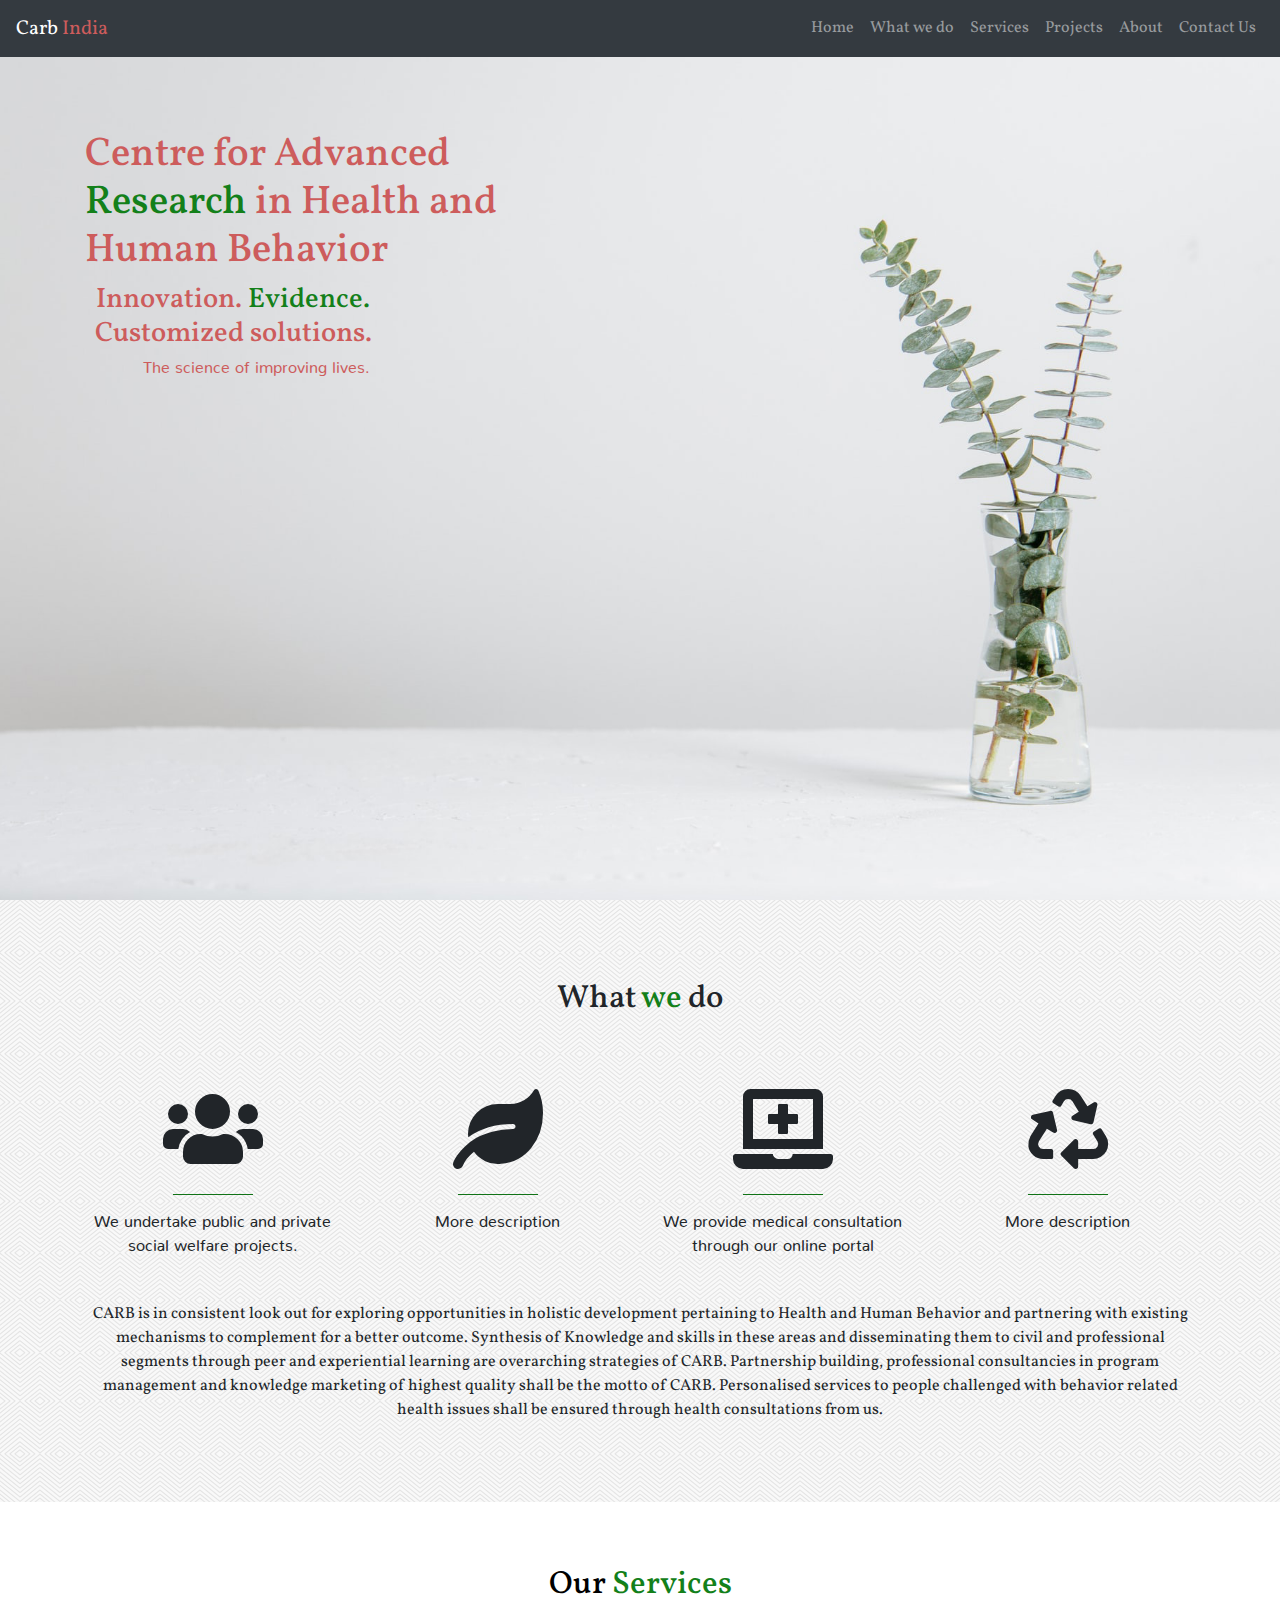
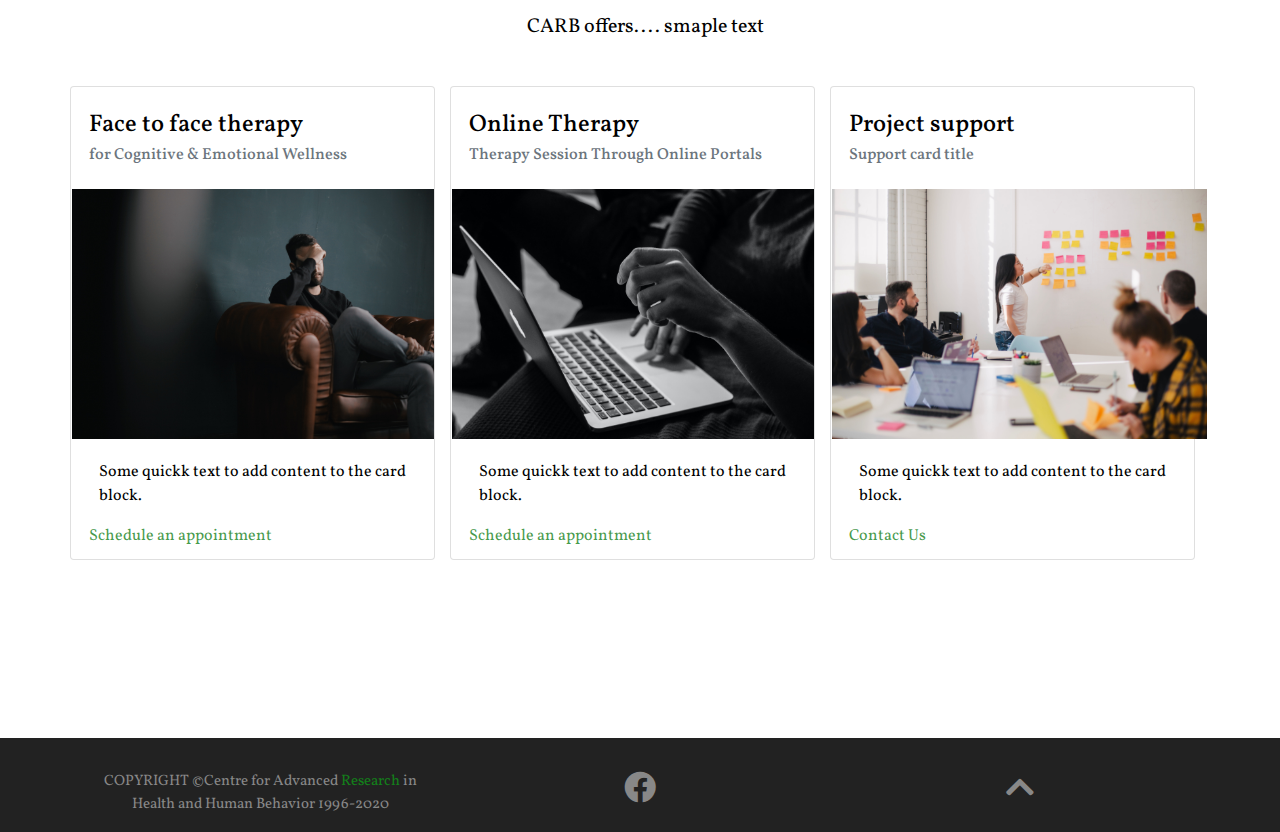
==== index.html @ 9142f2a8 "try" ====
<!DOCTYPE html>
<html lang="en">
<head>
    <meta charset="UTF-8">
   
    <!-- Bootstrap CSS -->
    <link rel="stylesheet" type="text/css" href="css/all.css">
    <link rel="stylesheet" type="text/css" href="css/bootstrap.min.css">
    <link rel="stylesheet" type="text/css" href="css/style.css">
    <link href="https://fonts.googleapis.com/css2?family=Pacifico&display=swap" rel="stylesheet">
    <link href="https://fonts.googleapis.com/css2?family=Vollkorn&display=swap" rel="stylesheet">
    <meta name="viewport" content="width=device-width,initial-scale=1.0">
   
    <title>Carb India</title>
</head>
<body>
    <section id="navbar">
        <nav class="navbar navbar-dark navbar-expand-md bg-dark " id="main-nav">
            <a class="navbar-brand" href="#">Carb<span class="bold-orange"> India</span></a>
            <button class="navbar-toggler collapsed" type="button" data-toggle="collapse" data-target="#navToggle" aria-controls="navToggle" aria-expanded="false" aria-label="Toggle navigation">
                <span class="navbar-toggler-icon"></span>
              </button>
              
                <div class="collapse navbar-collapse" id="navToggle">
                    <ul class="nav navbar-nav ml-auto mt-2 mt-lg-0">
                        
                        <li class="nav-item">
                            <a class="nav-link" href="#">Home</a>
                        </li>
                        <li class="nav-item">
                            <a class="nav-link" href="../index.html#whyus">What we do</a>
                        </li>
                        <li class="nav-item">
                            <a class="nav-link" href="pages/project_support.html">Services</a>
                        </li>
                        <li class="nav-item">
                            <a class="nav-link" href="pages/projects.html">Projects</a>
                        </li>
                        <li class="nav-item">
                            <a class="nav-link" href="#">About</a>
                        </li>
                        <li class="nav-item">
                            <a class="nav-link" href="#">Contact Us</a>
                        </li>
                    
                    </ul>
                </div>
        </nav>
    </section>

<section id="cover">
        <div class="container">
            <div class="row title">
                <div class="col-md-8 col-sm-12">
                    <h1 class="moto">
                    Centre for Advanced <span class="bold-green">Research</span> in Health and Human Behavior
                    </h1>
                </div>
            </div>
        </div>
        

        <div class="container buttons">

            <div class="row title-buttons">
               <div class="row">
                    <div class="col-md-8 col-sm-12">
                        <h3 class="heading">Innovation. <span class="bold-green">Evidence.</span><br>Customized solutions.</h3>
                    </div>
                    <p class="subhead">The science of improving lives.</p>
                </div>
            </div>
        </div>
        

    </section>
    <section id="whyus">
        <div class="section-features">
            <div class="container">
                <h2 class="heading">What <span class="bold-green">we</span> do</h2>
            
                <div class="row fsrow">
                    <div class="col-sm-3 square">
                        <i class="fas fa-users fa-5x"></i>
                        <hr class="green-hr">
                        <p>We undertake public and private social welfare projects.</p>
                    </div>
    
                    <div class="col-sm-3 square">
                        <i class="fa fa-leaf fa-5x"></i>
                        <hr class="green-hr">
                    <p> More description</p>
                    </div>
                    <div class="col-sm-3 square">
                        <i class="fas fa-laptop-medical fa-5x"></i>
                        <hr class="green-hr">
                    <p>We provide medical consultation through our online portal</p>
                    </div>
                    <div class="col-sm-3 square">
                        <i class="fa fa-recycle fa-5x"></i>
                        <hr class="green-hr">
                        <p>More description</p>
                    </div>
                </div>
                <p class="lead under-heading">CARB is in consistent look out for exploring opportunities in holistic development pertaining to Health and Human Behavior and partnering with existing mechanisms to complement for a better outcome. Synthesis of Knowledge and skills in these areas and disseminating them to civil and professional segments through peer and experiential learning are overarching strategies of CARB. Partnership building, professional consultancies in program management and knowledge marketing of highest quality shall be the motto of CARB. Personalised services to people challenged with behavior related health issues shall be ensured through health consultations from us.</p>
            </div>
        </div>  
    </section>
    <section id="section-cards">
        <div class="container">
            <h2>Our <span class="bold-green">Services</span></h2>
            <p class="lead under-heading">CARB offers.... smaple text</p>
        
            <div class="row therapy">
                <div class="col-sm-4">
                    <div class="card">
                        <div class="card-block">
                            <h4 class="card-title">Face to face therapy</h4>
                            <h6 class="card-subtitle text-muted">for Cognitive & Emotional Wellness</h6>
                        </div>
                        <img src="img/therapy.jpg" alt="Card Image">
                    <div class="card-block">
                            <p class="card-text">Some quickk text to add content to the card block.</p>
                            <a href="#" class="card-link">Schedule an appointment</a>
                    </div>
                    </div>
                </div>
    
                <div class="col-sm-4">
                    <div class="card">
                        <div class="card-block">
                            <h4 class="card-title">Online Therapy</h4>
                            <h6 class="card-subtitle text-muted">Therapy Session Through Online Portals</h6>
                        </div>
                        <img src="img/therapy2.jpg" alt="Card Image">
                    <div class="card-block">
                            <p class="card-text">Some quickk text to add content to the card block.</p>
                            <a href="#" class="card-link">Schedule an appointment</a>
                    </div>
                    </div>
                </div>
    
                <div class="col-sm-4">
                    <div class="card">
                        <div class="card-block">
                            <h4 class="card-title">Project support</h4>
                            <h6 class="card-subtitle text-muted">Support card title</h6>
                        </div>
                        <a href="pages/project_support.html"><img src="img/tree3.jpg" alt="Card Image"></a>
                    <div class="card-block">
                            <p class="card-text">Some quickk text to add content to the card block.</p>
                            <a href="#" class="card-link">Contact Us</a>
                    </div>
                    </div>
                </div>
             </div>   
             
        </div>
    </section>
    <footer class="footer">
        <div class="container">
            <div class="row foot">
                <div class="col-sm-4">
                    <p>COPYRIGHT &COPY;Centre for Advanced <span class="bold-green">Research</span> in Health and Human Behavior 1996-2020 </p>
                </div>
                <div class="col-sm-4 social-link">
                    <a href="https://www.facebook.com" target="_blank"><i class="fab fa-facebook fa-2x" ></i></a>
                </div>
                <div class="col-sm-4">
                    <a href="#cover"><i class="fas fa-chevron-up fa-2x"></i></i></a>
                </div>
            </div>
        </div>

    </footer>




   
    <script src="js/jquery-3.4.1.min.js"></script>
    <script src="js/bootstrap.min.js"></script>
    <script src="js/main.js"></script>


</body>
</html>
---- css/style.css ----
html,body{
    height: 100%;
    font-size: 16px;
    font-family: 'Vollkorn', serif;
    /* background: url(../img/pattern.jpg) center center; */
}


@font-face{
    font-family: 'Nunito-Regular';
    src: local('Nunito-Regular.ttf'), url('Nunito-Regular.ttf') format('truetype');
}

#cover{
    background: url(../img/glass.jpg) center;
    background-size: cover;
    color: indianred;
    height: 100%;
    margin: 0;
    text-align: center;
}

/* section cover */
#cover a i{
    margin: 0;
    padding-top: 2%;
}



.moto{
    padding-top: 18%;
    margin-right: 200px;
    text-align: left;
    margin-left: 0;
    padding-left: 0;
}



.subhead{
    margin-left: 16.5%;
    font-family: Nunito-Regular;
    padding-top: 0;
    margin-top: 0;
}

/* Buttons */

.btn-lg{
    background-color: rgba(0,0,0,0);
    font-family:Nunito-Regular;
    border-radius: 5px;
    border: 1px solid rgba(19,128,26,1);
    color: rgba(255, 255, 255, 0.6);
    transition: .7s;
}

.btn-lg:hover,
.btn-lg:focus,
.btn-lg:active{
    background-color: rgba(19,128,26,.5);
    border: 1px solid rgba(0,0,0,0);
    transition: .5s;
}

.fa-arrow-down{
    margin-left: 540px;
    margin-top: 10px;
    font-size: 30px;
    color: seashell;
}

.parallax-btn{
    width: 20%;
    margin: 5% auto 0 auto;
    font-size: 95%;
    color: lemonchiffon;
}

/* Spans */
.bold-green{
    color:rgba(19,128,26,1);
}
.green-underline{
    color: chocolate;
    border-bottom: solid springgreen 3px;
}

.bold-orange{
    color: indianred;
}

/* Navbar */

.navbar{
    position: fixed;
    width: 100%;
    z-index: 1;
}
.btn-srch{
    background-color: rgba(0,0,0,0);
    border: 1px solid rgba(19,128,26,1);
    margin-left: 3px;
    color: rgba(19,128,26,1);
    transition: .7s;
}

.btn-srch:hover,
.btn-srch:focus,
.btn-srch:active{
    background-color: rgba(19,128,26,1);
    border: 1px solid rgba(0,0,0,0);
    color: black;
    transition: .5s;
}    

#main-nav li a{
    border-bottom: 1px  solid   rgba(19,128,26,0);
    transition: .5s;
}

#main-nav li a:hover{
    border-bottom: 1px  solid   rgba(19,128,26,1);
    transition: .5s;
}

/* Section Features */
/* Section Features */

#whyus{
    text-align: center;
}
.heading,
.under-heading{
    text-align: center;
    padding-left: 0;
    margin: 0;
}
#whyus .under-heading{
    font-size: 100%;
}
.section-features{
    padding: 5rem 0;
    background-image: url(../img/whirlpool/whirlpool.png);
    background-size: auto;
}

.square{
    text-align: center;
}
.square i{
    margin-top: 3rem;
    transition: .3s;
    margin-bottom: 0.6rem;
}
.square i:hover{
    color: rgba(19,128,26,1);
    transition: .3s;
}
.square p{
    font-family: Nunito-Regular;
    font-size: 1rem;
}
.green-hr{
    margin-bottom: 0.6rem;
    background-color: rgba(19,128,26,1);
    width: 5rem;
}
#whyus .fsrow{
    padding: 2% 0 3% 0;
}


/* Section Footer */

.footer{
    background-color: #222;
}
.foot{
    text-align: center;
    padding-top: 3%;
}
.foot p{
    color: #888;
    font-size: 15px;
}

.social-link a:link,
.social-link a:visited{
    text-decoration: none;
    color: #888;
}


.fa-facebook{
    transition: 0.5s;
    
}

.fa-facebook:hover{
    color: #3b5998;
    transition: 0.5s;
}

.fa-chevron-up{
    color: #888;
    transition: 0.5s;

}
.fa-chevron-up:hover{
    color: rgba(19,128,26,1);
    transition: 0.5s;

}

/* Section Cards */

#section-cards{
    padding: 5% 0;
    color: black;
    padding-top: 5%;
}
h2{
    text-align: center;
}
#section-cards p{
    padding-left: 10px;
}
.card h4{
    padding-top: 7%;
}
.card h6{
    padding-bottom: 7%;
}

.card p{
    padding-top: 6%;
} 
.card{
    margin-top:12%;
    padding-left: 5%;
    padding-bottom: 3%;
}

.card a{
    color: rgba(19,128,26,0.8);
    
    transition: 0.5s;


}
.card a:hover{
    color: rgba(19,128,26,1);
    transition: 0.5s;
}

.card img{
  
    margin-left: -5%;
    transition: 0.5s;
    height: 250px;
}

.card img:hover{
    transform: scale(0.95);
    transition: 0.5s;

}

#section-cards .col-sm-4{
    padding-left: 0;
    margin: 0;
    margin-top: 0;
    padding-bottom: 10%;
}

.card:hover{
    background-color: rgba(255, 255, 255, 0.2) ;
}
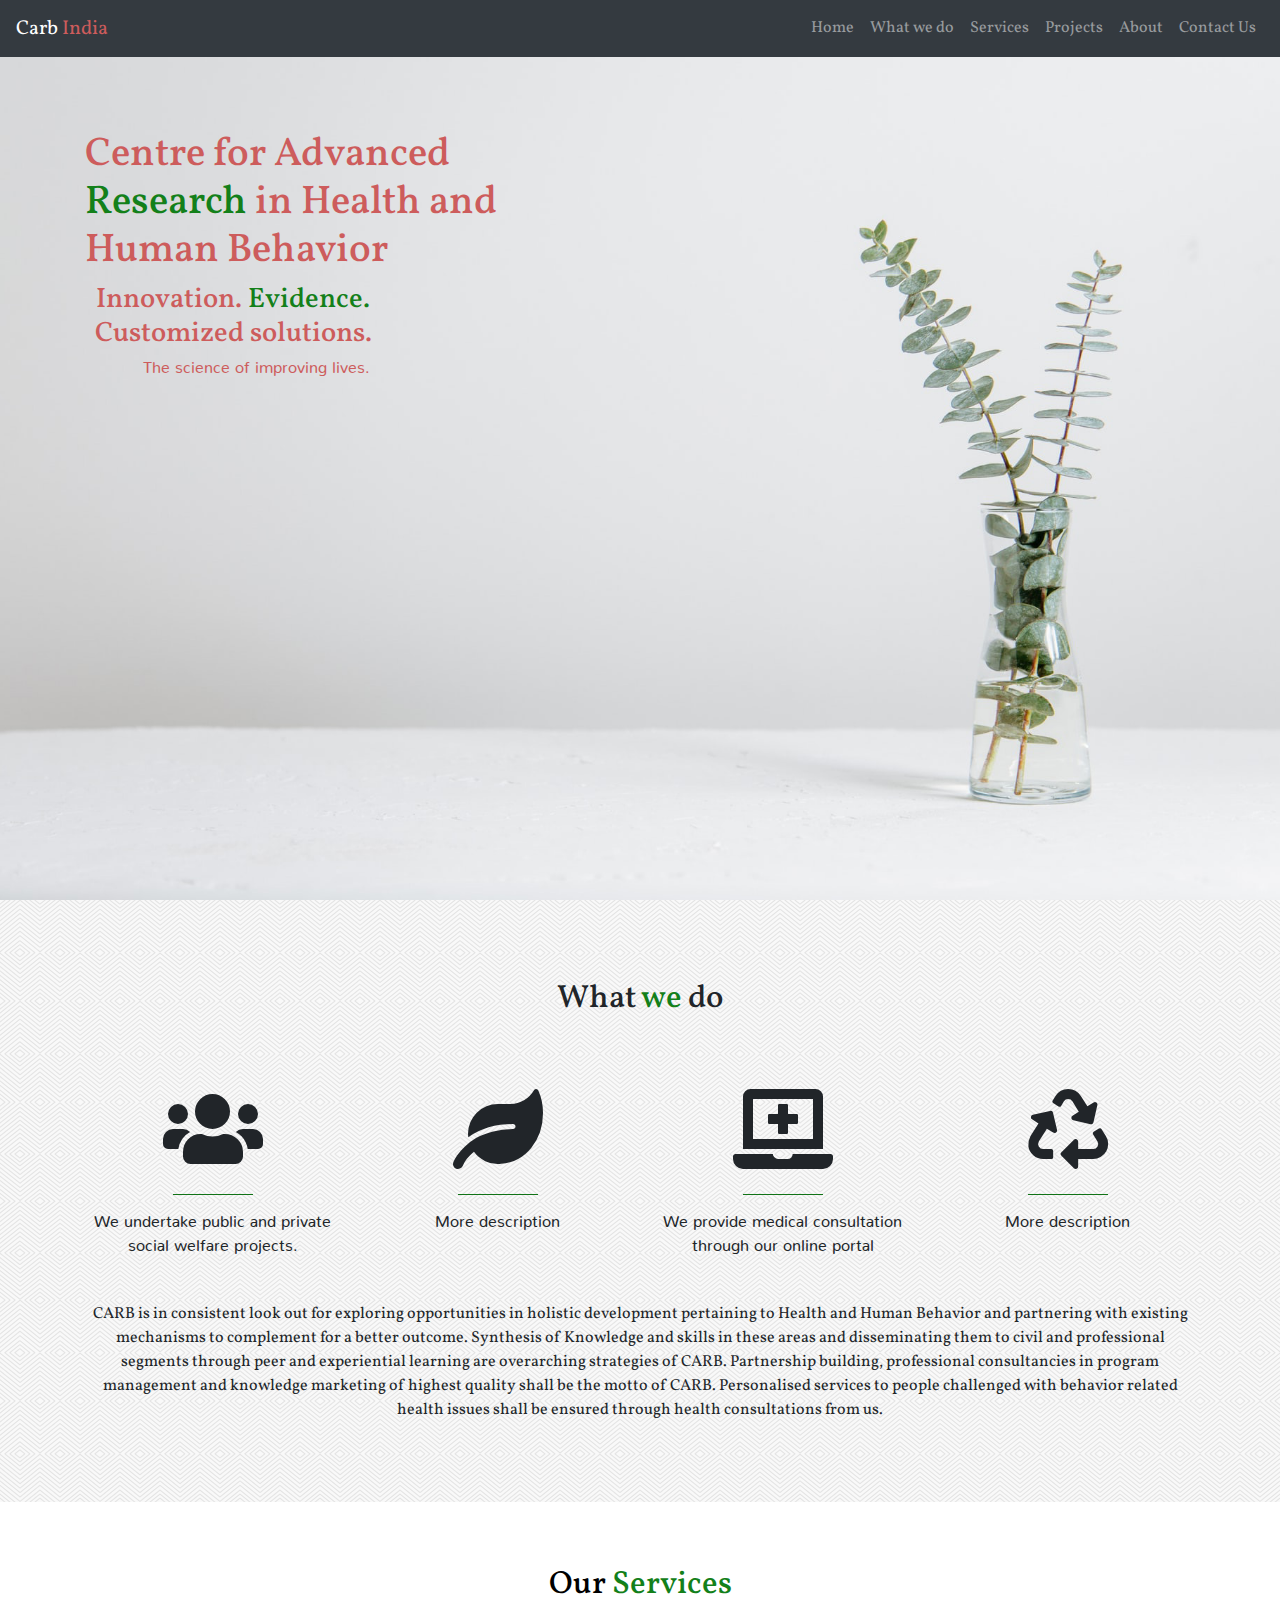
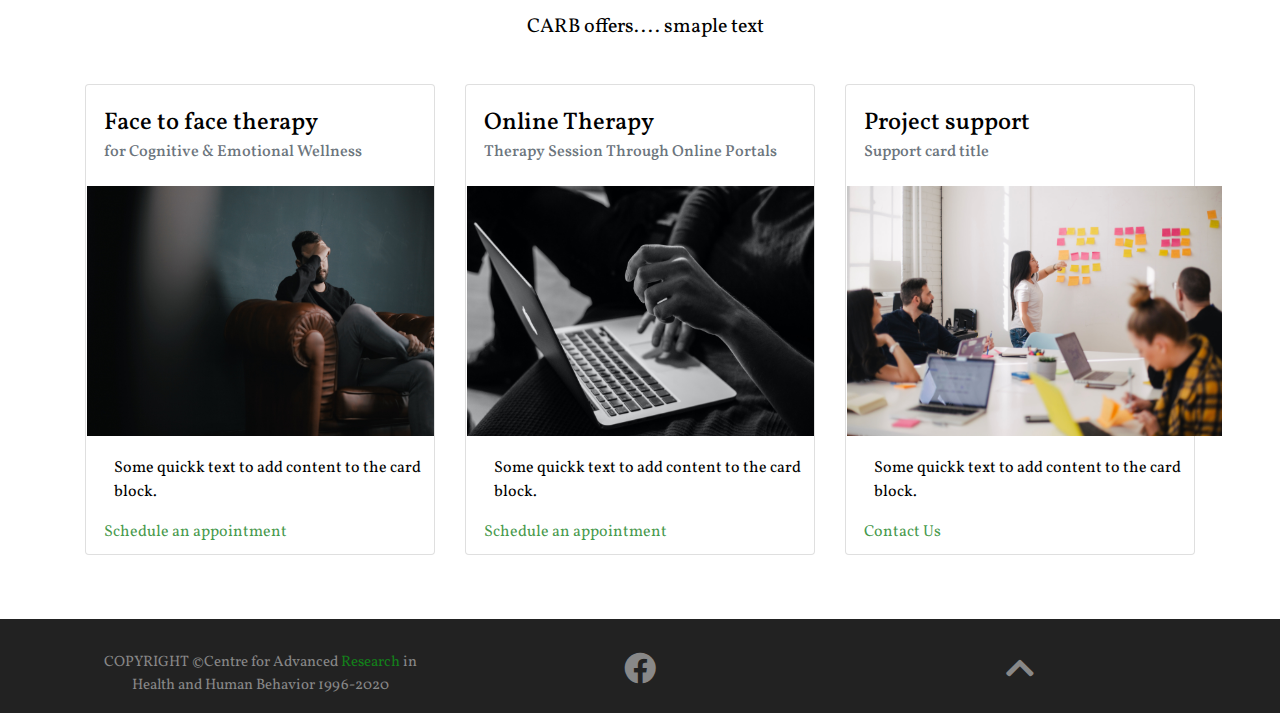
==== commit 547ddd25: "hi" ====
--- a/index.html
+++ b/index.html
@@ -112,7 +112,7 @@
             <p class="lead under-heading">CARB offers.... smaple text</p>
         
             <div class="row therapy">
-                <div class="col-sm-4">
+                <div class="col-md-4 col-sm-6">
                     <div class="card">
                         <div class="card-block">
                             <h4 class="card-title">Face to face therapy</h4>
@@ -126,7 +126,7 @@
                     </div>
                 </div>
     
-                <div class="col-sm-4">
+                <div class="col-md-4 col-sm-6">
                     <div class="card">
                         <div class="card-block">
                             <h4 class="card-title">Online Therapy</h4>
@@ -140,7 +140,7 @@
                     </div>
                 </div>
     
-                <div class="col-sm-4">
+                <div class="col-md-4 col-sm-6">
                     <div class="card">
                         <div class="card-block">
                             <h4 class="card-title">Project support</h4>
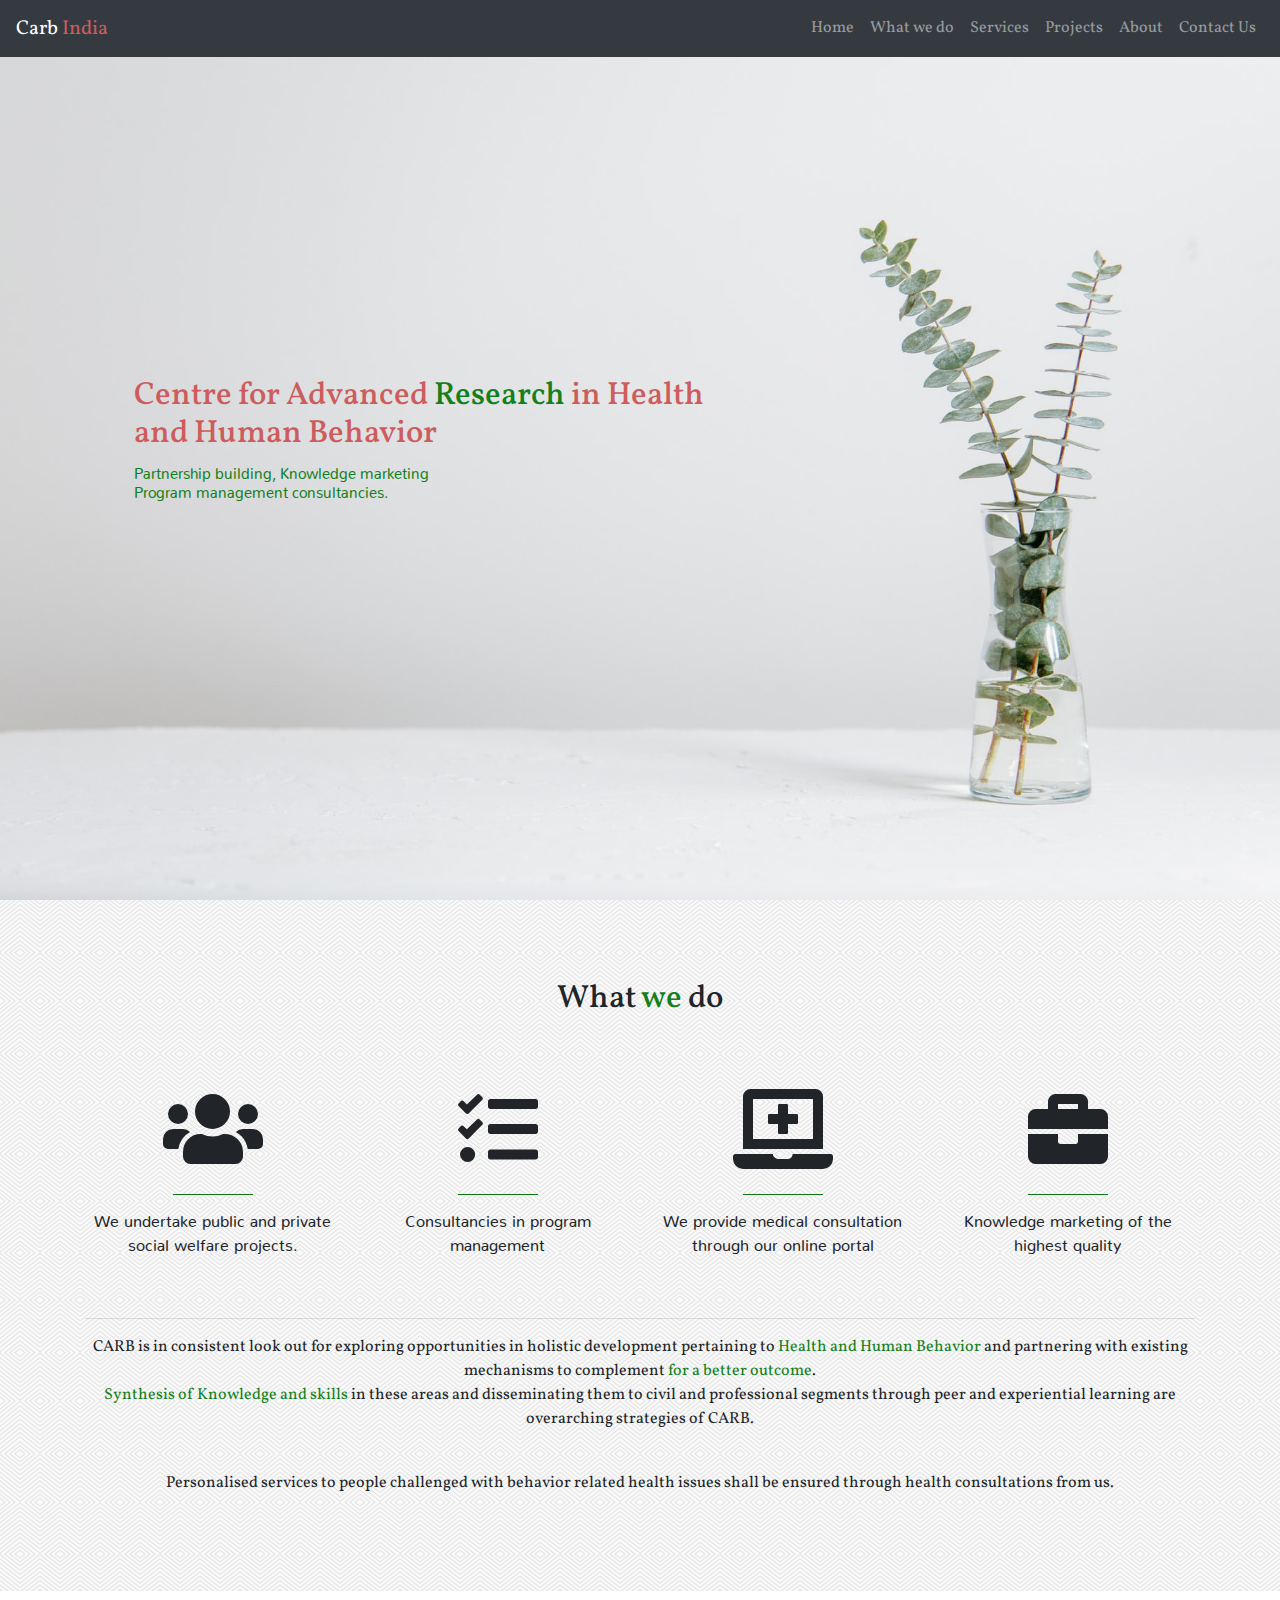
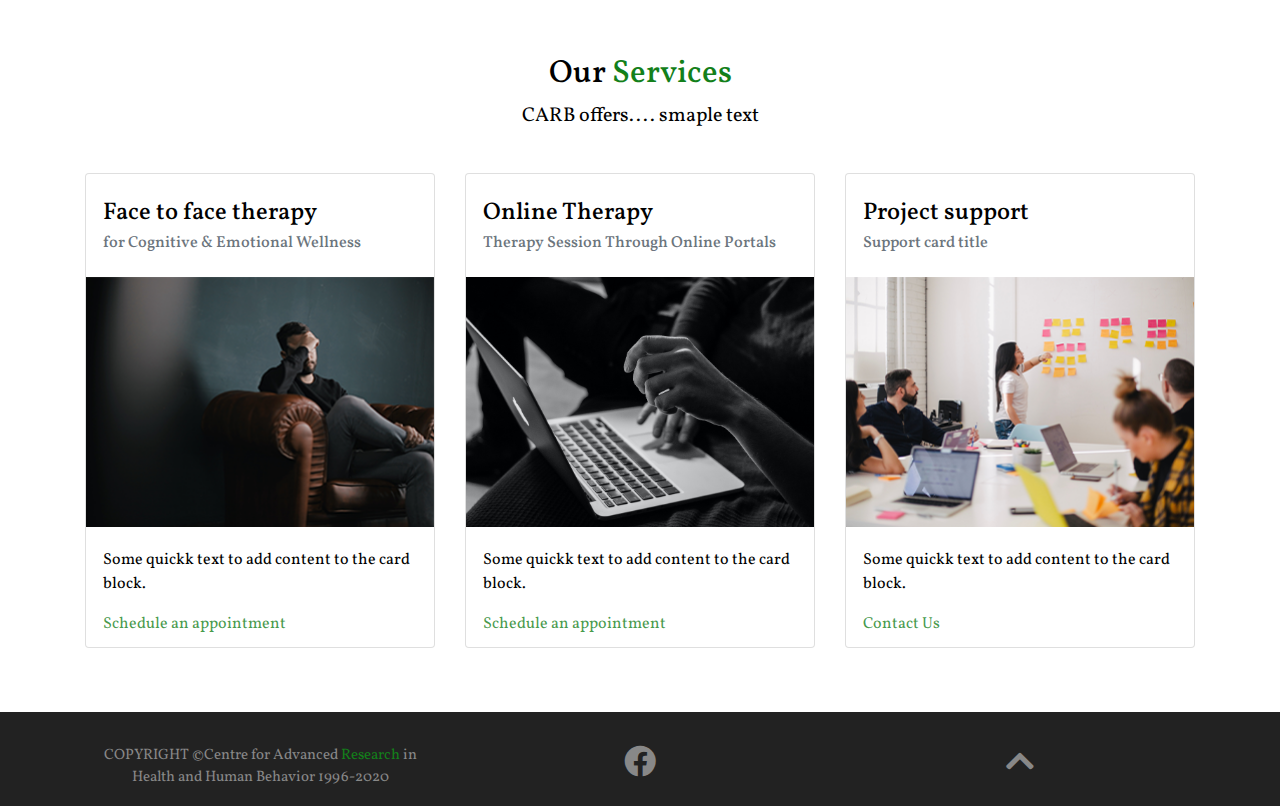
==== commit 49fbe4a8: "trt" ====
--- a/index.html
+++ b/index.html
@@ -28,7 +28,7 @@
                             <a class="nav-link" href="#">Home</a>
                         </li>
                         <li class="nav-item">
-                            <a class="nav-link" href="../index.html#whyus">What we do</a>
+                            <a class="nav-link" href="#whyus">What we do</a>
                         </li>
                         <li class="nav-item">
                             <a class="nav-link" href="pages/project_support.html">Services</a>
@@ -57,18 +57,11 @@
                     </h1>
                 </div>
             </div>
-        </div>
-        
-
-        <div class="container buttons">
-
-            <div class="row title-buttons">
-               <div class="row">
-                    <div class="col-md-8 col-sm-12">
-                        <h3 class="heading">Innovation. <span class="bold-green">Evidence.</span><br>Customized solutions.</h3>
-                    </div>
-                    <p class="subhead">The science of improving lives.</p>
+            <div class="row title-buttons ">
+                <div class="col-md-8 col-sm-12">
+                    <h3 class="heading">Partnership building, Knowledge marketing <br> Program management consultancies.</h3>
                 </div>
+                
             </div>
         </div>
         
@@ -87,9 +80,10 @@
                     </div>
     
                     <div class="col-sm-3 square">
-                        <i class="fa fa-leaf fa-5x"></i>
+                        <i class="fas fa-tasks fa-5x"></i>
+
                         <hr class="green-hr">
-                    <p> More description</p>
+                    <p>Consultancies in program management</p>
                     </div>
                     <div class="col-sm-3 square">
                         <i class="fas fa-laptop-medical fa-5x"></i>
@@ -97,12 +91,18 @@
                     <p>We provide medical consultation through our online portal</p>
                     </div>
                     <div class="col-sm-3 square">
-                        <i class="fa fa-recycle fa-5x"></i>
+                        <i class="fas fa-briefcase fa-5x"></i>
                         <hr class="green-hr">
-                        <p>More description</p>
+                        <p>Knowledge marketing of the highest quality</p>
                     </div>
                 </div>
-                <p class="lead under-heading">CARB is in consistent look out for exploring opportunities in holistic development pertaining to Health and Human Behavior and partnering with existing mechanisms to complement for a better outcome. Synthesis of Knowledge and skills in these areas and disseminating them to civil and professional segments through peer and experiential learning are overarching strategies of CARB. Partnership building, professional consultancies in program management and knowledge marketing of highest quality shall be the motto of CARB. Personalised services to people challenged with behavior related health issues shall be ensured through health consultations from us.</p>
+                <hr>
+
+                <p class="desc">CARB is in consistent look out for exploring opportunities in holistic development pertaining to <span class="bold-green">Health and Human Behavior</span> and partnering with existing mechanisms to complement <span class="bold-green">for a better outcome</span>. 
+                <br><span class="bold-green">Synthesis of Knowledge and skills</span> in these areas and disseminating them to civil and professional segments through peer and experiential learning are overarching strategies of CARB.</p> <br> 
+                <P>Personalised services to people challenged with behavior related health issues shall be ensured through health consultations from us.</p>
+                
+                
             </div>
         </div>  
     </section>
@@ -116,9 +116,9 @@
                     <div class="card">
                         <div class="card-block">
                             <h4 class="card-title">Face to face therapy</h4>
-                            <h6 class="card-subtitle text-muted">for Cognitive & Emotional Wellness</h6>
+                            <h6 class="card-subtitle text-muted"> for Cognitive & Emotional Wellness</h6>
                         </div>
-                        <img src="img/therapy.jpg" alt="Card Image">
+                        <img src="img/therapy.png" alt="Card Image">
                     <div class="card-block">
                             <p class="card-text">Some quickk text to add content to the card block.</p>
                             <a href="#" class="card-link">Schedule an appointment</a>
@@ -146,7 +146,7 @@
                             <h4 class="card-title">Project support</h4>
                             <h6 class="card-subtitle text-muted">Support card title</h6>
                         </div>
-                        <a href="pages/project_support.html"><img src="img/tree3.jpg" alt="Card Image"></a>
+                        <a href="pages/project_support.html"><img src="img/tree3.png" alt="Card Image"></a>
                     <div class="card-block">
                             <p class="card-text">Some quickk text to add content to the card block.</p>
                             <a href="#" class="card-link">Contact Us</a>
--- a/css/style.css
+++ b/css/style.css
@@ -15,22 +15,28 @@
     background: url(../img/glass.jpg) center;
     background-size: cover;
     color: indianred;
-    height: 100%;
+    min-height: 100vh;
     margin: 0;
-    text-align: center;
+  
 }
 
 /* section cover */
-#cover a i{
-    margin: 0;
-    padding-top: 2%;
-}
-
-
+#cover .container{
+    padding-right: 15%;
+    text-align: left;
+    padding-left: 5%;
+}
+
+.title-buttons .heading{
+    font-size: 95%;
+    color: rgba(19,128,26,1);
+    font-family: Nunito-Regular;
+    text-align: left;
+}
 
 .moto{
-    padding-top: 18%;
-    margin-right: 200px;
+    padding-top: 65%;
+    font-size: 200%;
     text-align: left;
     margin-left: 0;
     padding-left: 0;
@@ -38,12 +44,7 @@
 
 
 
-.subhead{
-    margin-left: 16.5%;
-    font-family: Nunito-Regular;
-    padding-top: 0;
-    margin-top: 0;
-}
+
 
 /* Buttons */
 
@@ -221,12 +222,17 @@
     color: black;
     padding-top: 5%;
 }
+
+.card-title,
+.card-subtitle,
+.card-link,
+.card-text{
+    padding-left: 5%;
+}
 h2{
     text-align: center;
 }
-#section-cards p{
-    padding-left: 10px;
-}
+
 .card h4{
     padding-top: 7%;
 }
@@ -239,7 +245,6 @@
 } 
 .card{
     margin-top:12%;
-    padding-left: 5%;
     padding-bottom: 3%;
 }
 
@@ -256,11 +261,12 @@
 }
 
 .card img{
-  
-    margin-left: -5%;
+    width: 100% !important;
+    object-fit: cover;
     transition: 0.5s;
     height: 250px;
 }
+
 
 .card img:hover{
     transform: scale(0.95);
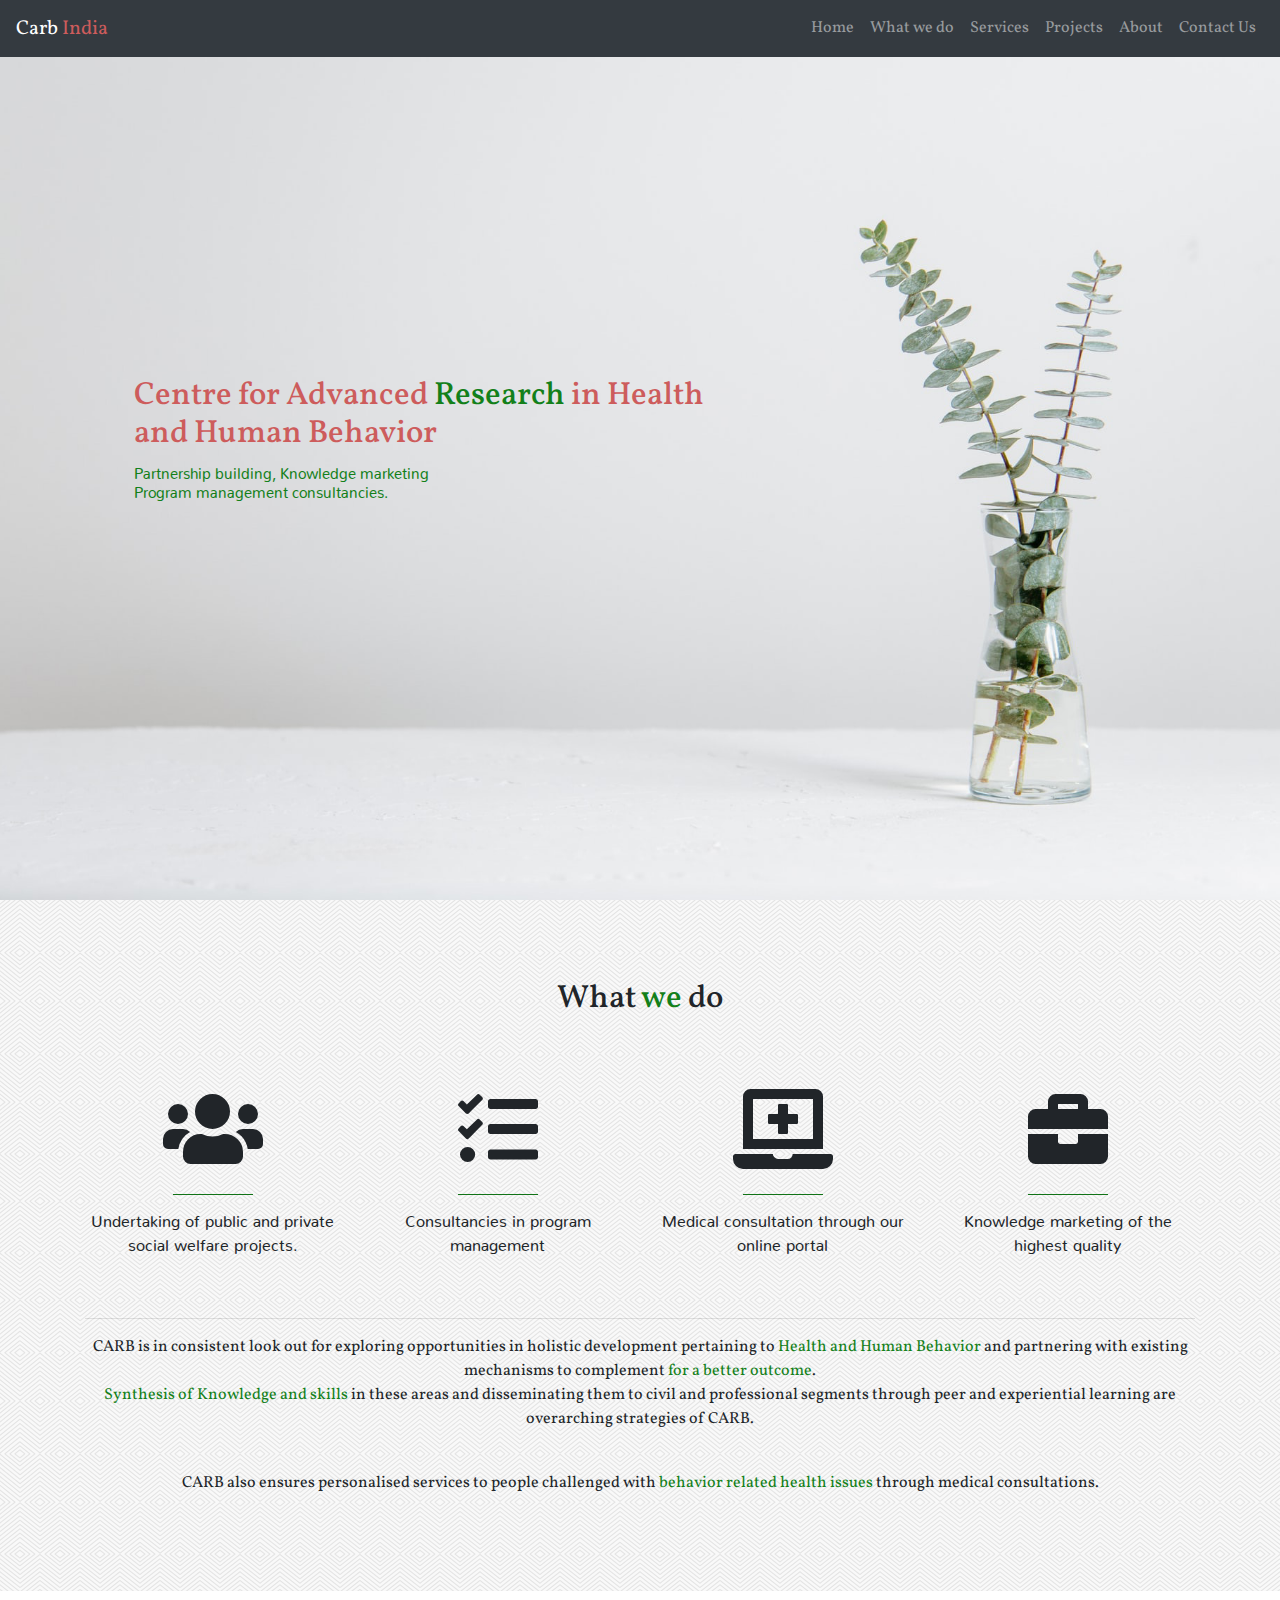
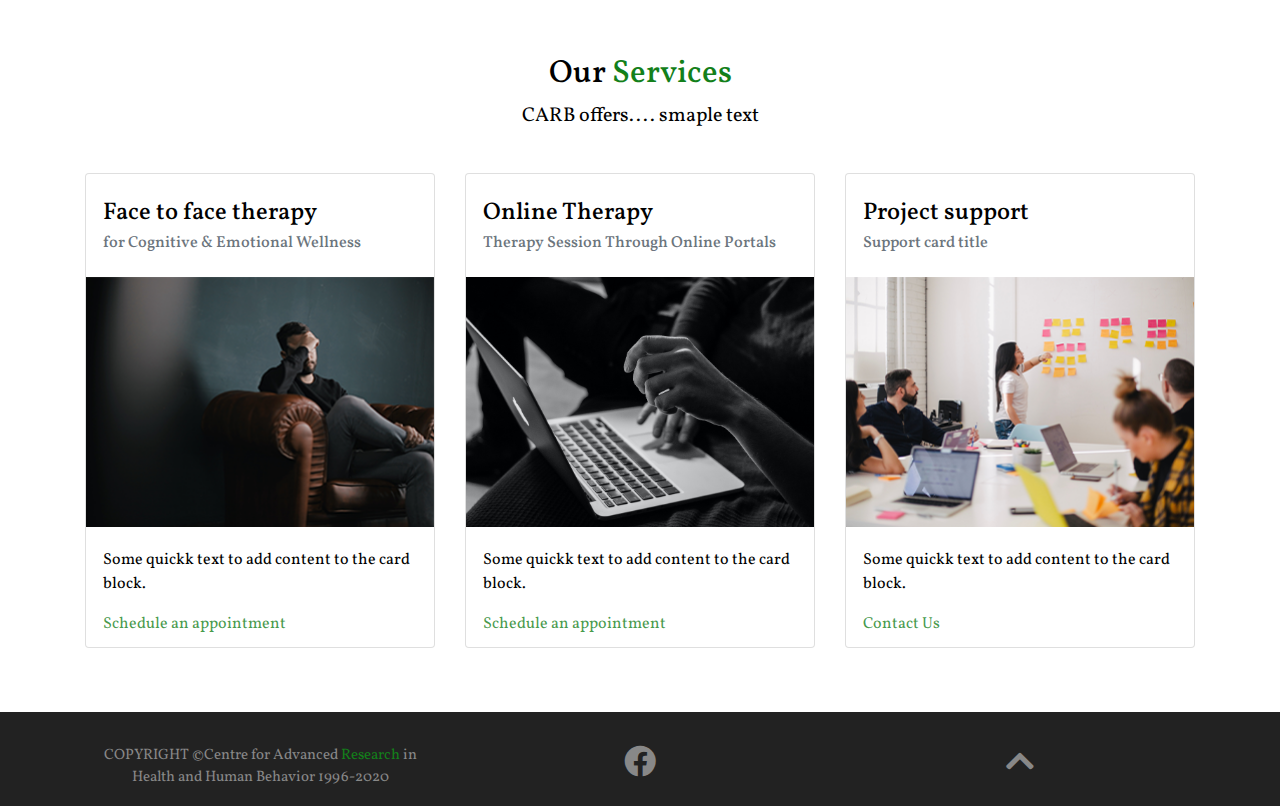
==== commit 7bab9cd7: "asd" ====
--- a/index.html
+++ b/index.html
@@ -76,7 +76,7 @@
                     <div class="col-sm-3 square">
                         <i class="fas fa-users fa-5x"></i>
                         <hr class="green-hr">
-                        <p>We undertake public and private social welfare projects.</p>
+                        <p>Undertaking of public and private social welfare projects.</p>
                     </div>
     
                     <div class="col-sm-3 square">
@@ -88,7 +88,7 @@
                     <div class="col-sm-3 square">
                         <i class="fas fa-laptop-medical fa-5x"></i>
                         <hr class="green-hr">
-                    <p>We provide medical consultation through our online portal</p>
+                    <p>Medical consultation through our online portal</p>
                     </div>
                     <div class="col-sm-3 square">
                         <i class="fas fa-briefcase fa-5x"></i>
@@ -100,7 +100,7 @@
 
                 <p class="desc">CARB is in consistent look out for exploring opportunities in holistic development pertaining to <span class="bold-green">Health and Human Behavior</span> and partnering with existing mechanisms to complement <span class="bold-green">for a better outcome</span>. 
                 <br><span class="bold-green">Synthesis of Knowledge and skills</span> in these areas and disseminating them to civil and professional segments through peer and experiential learning are overarching strategies of CARB.</p> <br> 
-                <P>Personalised services to people challenged with behavior related health issues shall be ensured through health consultations from us.</p>
+                <P>CARB also ensures personalised services to people challenged with <span class="bold-green">behavior related health issues</span> through medical consultations.</p>
                 
                 
             </div>
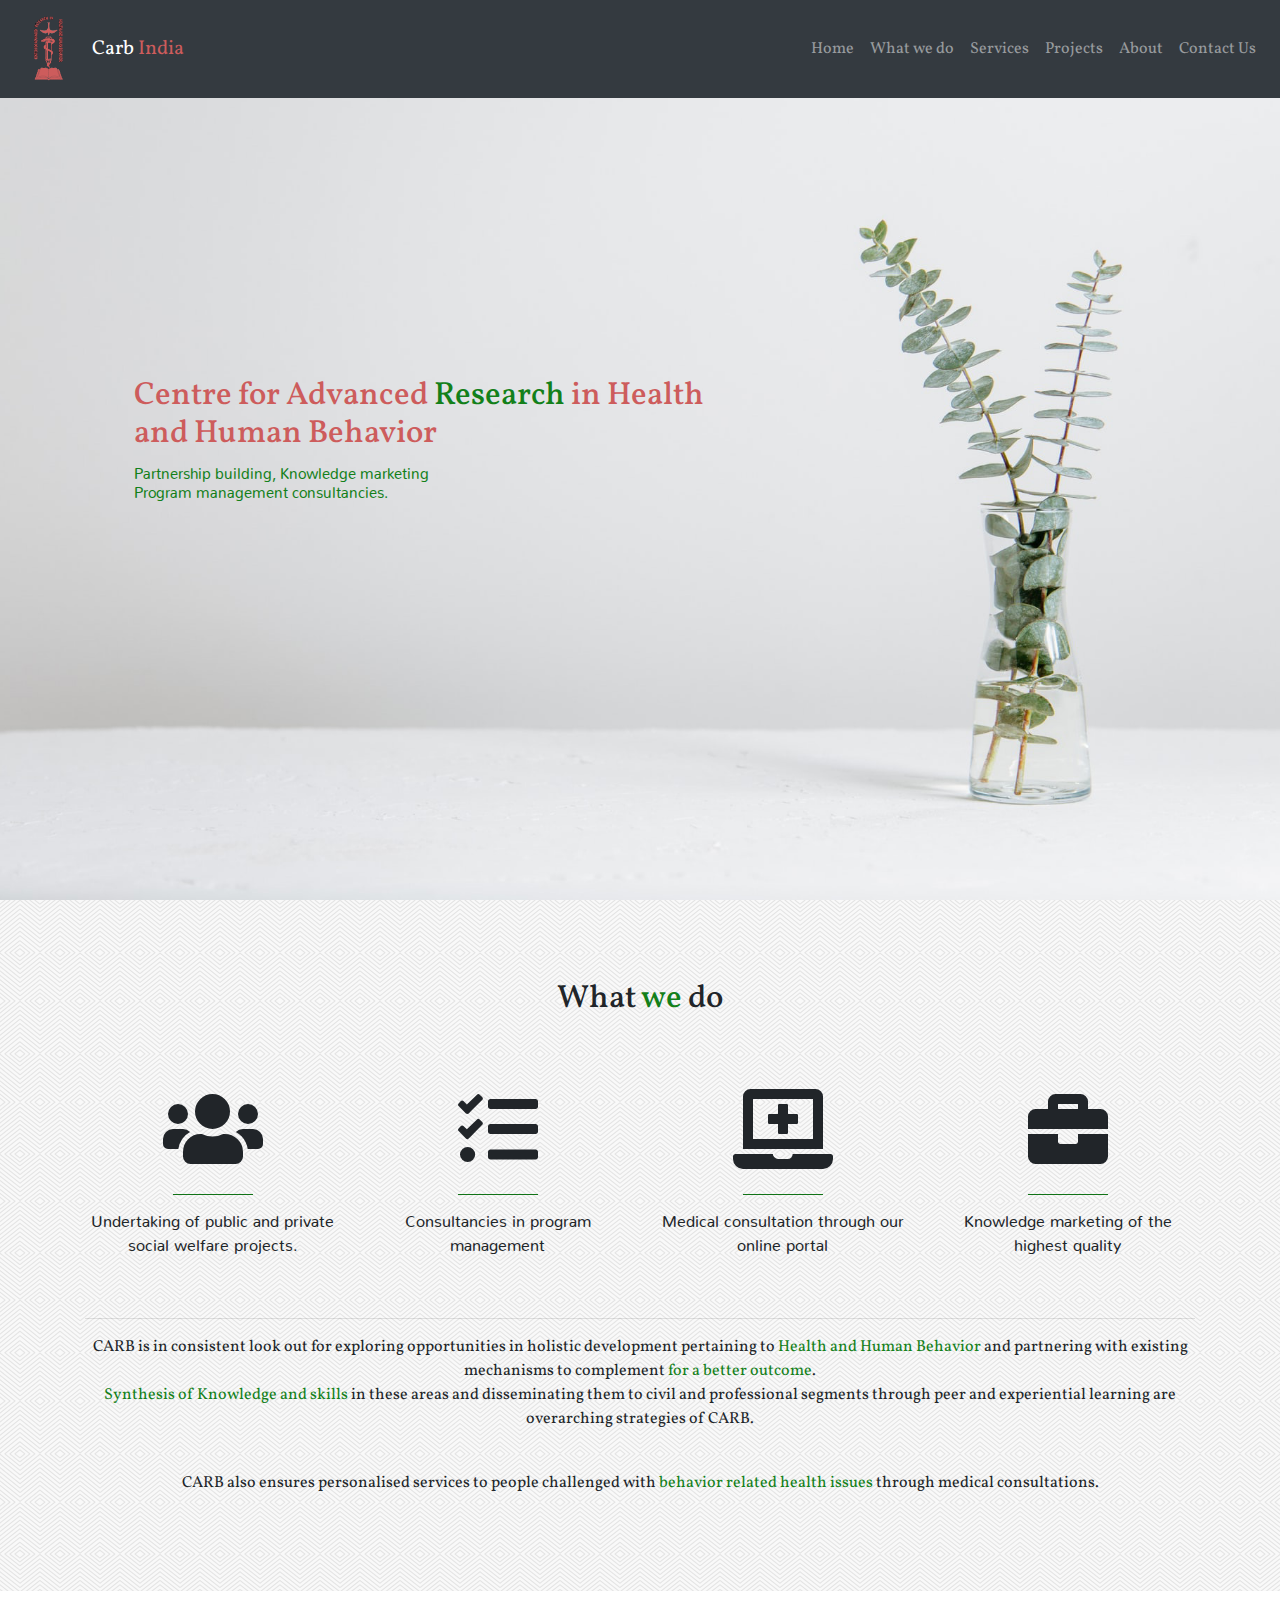
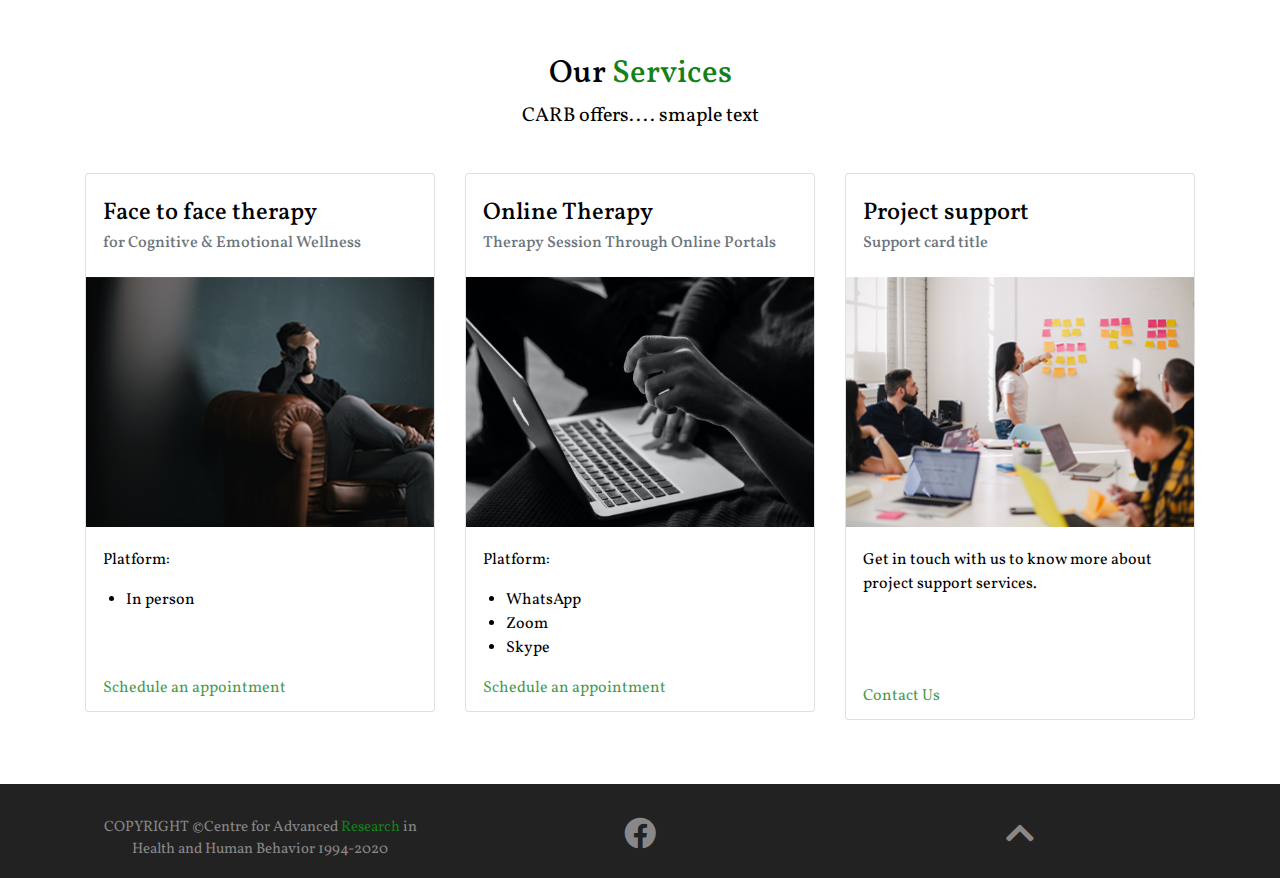
==== commit ef6f6987: "logo added" ====
--- a/index.html
+++ b/index.html
@@ -10,13 +10,17 @@
     <link href="https://fonts.googleapis.com/css2?family=Pacifico&display=swap" rel="stylesheet">
     <link href="https://fonts.googleapis.com/css2?family=Vollkorn&display=swap" rel="stylesheet">
     <meta name="viewport" content="width=device-width,initial-scale=1.0">
+    <link rel="icon" type="image/png" href="img/logo/logo_65_inv.png">
    
     <title>Carb India</title>
 </head>
 <body>
     <section id="navbar">
         <nav class="navbar navbar-dark navbar-expand-md bg-dark " id="main-nav">
-            <a class="navbar-brand" href="#">Carb<span class="bold-orange"> India</span></a>
+            <a class="navbar-brand" href="#">
+                <img src="img/logo/logo_65_nav.png" alt="">
+                Carb<span class="bold-orange"> India</span>
+            </a>
             <button class="navbar-toggler collapsed" type="button" data-toggle="collapse" data-target="#navToggle" aria-controls="navToggle" aria-expanded="false" aria-label="Toggle navigation">
                 <span class="navbar-toggler-icon"></span>
               </button>
@@ -120,7 +124,12 @@
                         </div>
                         <img src="img/therapy.png" alt="Card Image">
                     <div class="card-block">
-                            <p class="card-text">Some quickk text to add content to the card block.</p>
+                            <p class="card-text">Platform:</p>
+                            <ul>
+                                <li>In person</li>
+                            </ul>
+                            <br>
+                            <br>
                             <a href="#" class="card-link">Schedule an appointment</a>
                     </div>
                     </div>
@@ -134,7 +143,12 @@
                         </div>
                         <img src="img/therapy2.jpg" alt="Card Image">
                     <div class="card-block">
-                            <p class="card-text">Some quickk text to add content to the card block.</p>
+                        <p class="card-text">Platform:</p>
+                        <ul>
+                            <li>WhatsApp</li>
+                            <li>Zoom</li>
+                            <li>Skype</li>
+                        </ul>
                             <a href="#" class="card-link">Schedule an appointment</a>
                     </div>
                     </div>
@@ -148,7 +162,10 @@
                         </div>
                         <a href="pages/project_support.html"><img src="img/tree3.png" alt="Card Image"></a>
                     <div class="card-block">
-                            <p class="card-text">Some quickk text to add content to the card block.</p>
+                            <p class="card-text">Get in touch with us to know more about project support services.</p>
+                            <br>
+                            <br>
+                            <br>
                             <a href="#" class="card-link">Contact Us</a>
                     </div>
                     </div>
@@ -161,7 +178,7 @@
         <div class="container">
             <div class="row foot">
                 <div class="col-sm-4">
-                    <p>COPYRIGHT &COPY;Centre for Advanced <span class="bold-green">Research</span> in Health and Human Behavior 1996-2020 </p>
+                    <p>COPYRIGHT &COPY;Centre for Advanced <span class="bold-green">Research</span> in Health and Human Behavior 1994-2020 </p>
                 </div>
                 <div class="col-sm-4 social-link">
                     <a href="https://www.facebook.com" target="_blank"><i class="fab fa-facebook fa-2x" ></i></a>
--- a/css/style.css
+++ b/css/style.css
@@ -107,6 +107,11 @@
     transition: .7s;
 }
 
+.navbar-brand img{
+    height: 8vh;
+    padding-left: 2vh;
+   
+}
 .btn-srch:hover,
 .btn-srch:focus,
 .btn-srch:active{
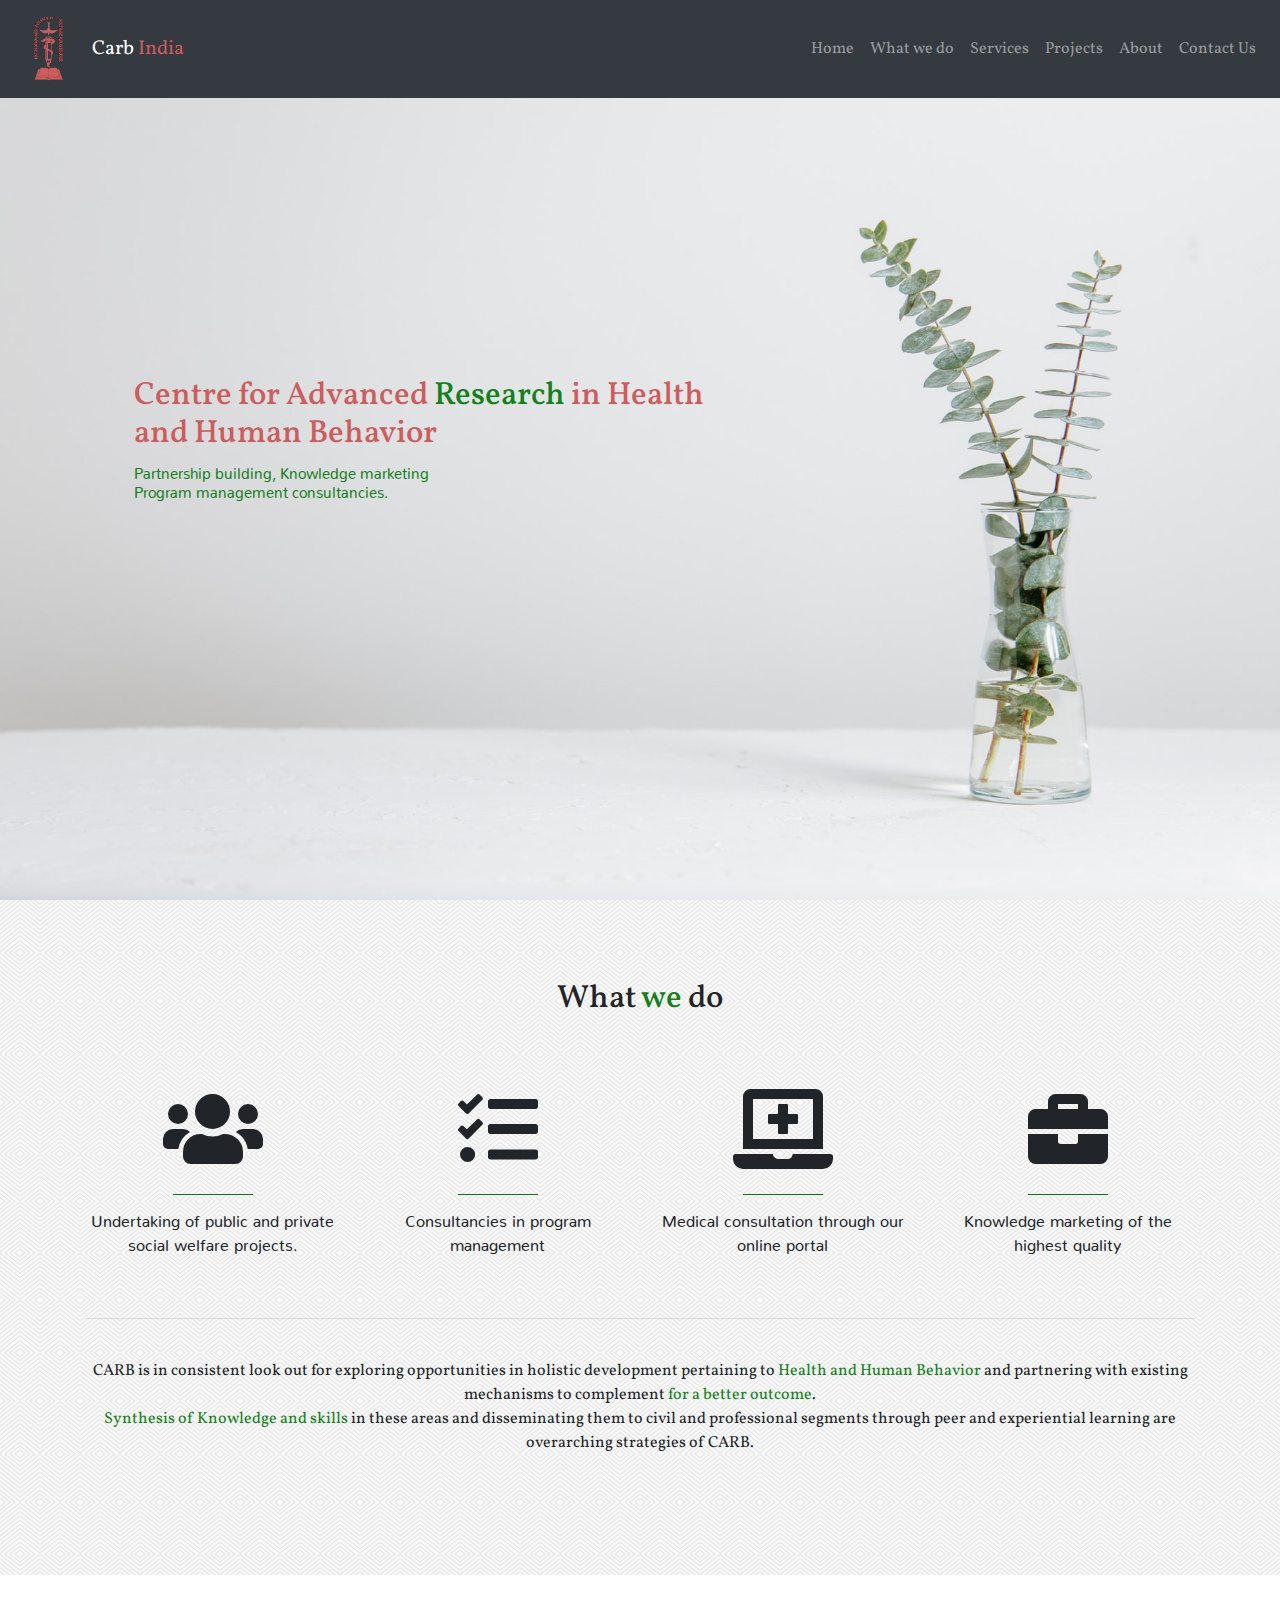
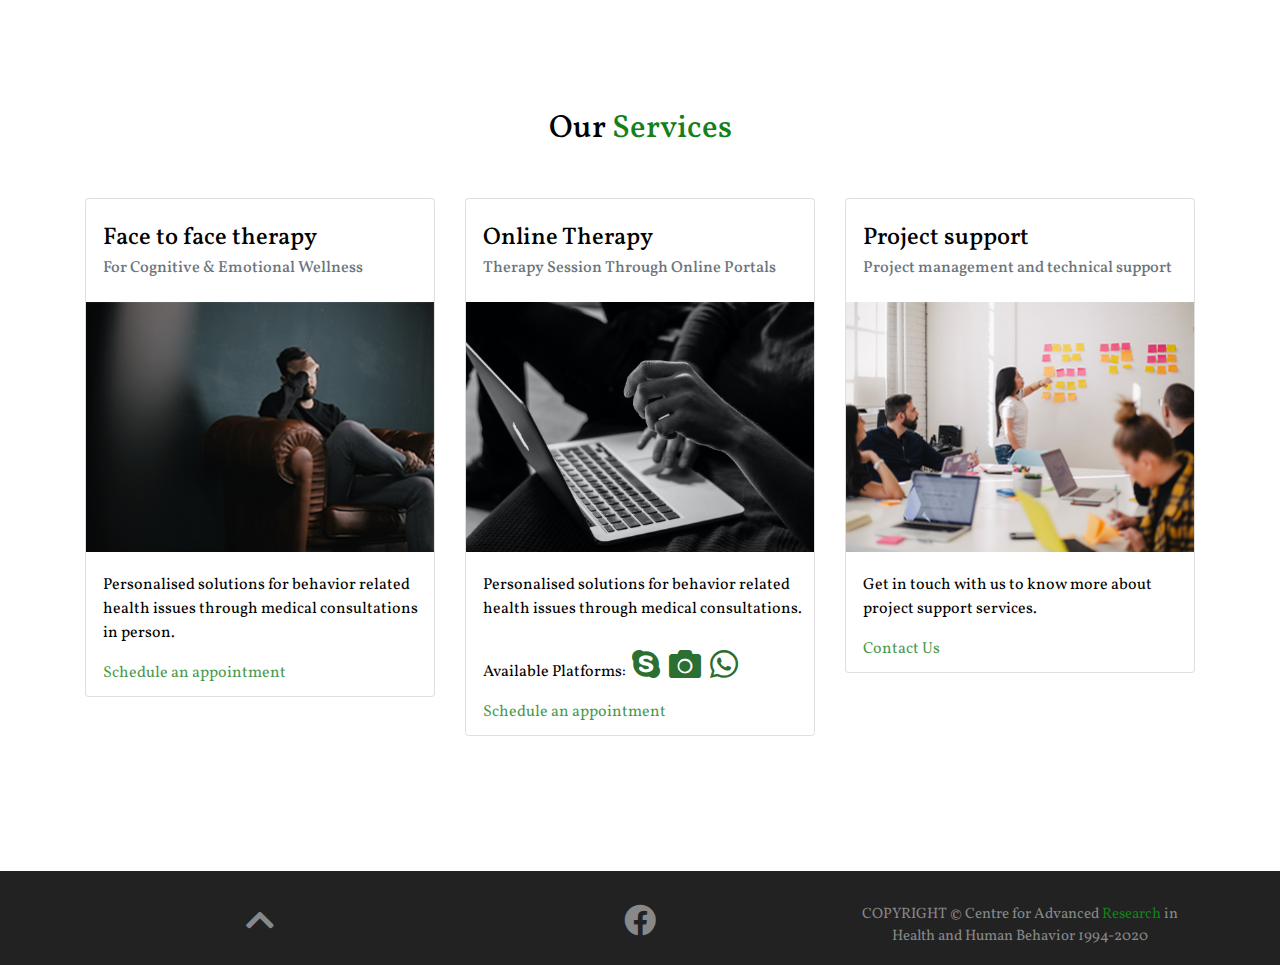
==== commit 6e224fef: "added appointment" ====
--- a/index.html
+++ b/index.html
@@ -17,7 +17,7 @@
 <body>
     <section id="navbar">
         <nav class="navbar navbar-dark navbar-expand-md bg-dark " id="main-nav">
-            <a class="navbar-brand" href="#">
+            <a class="navbar-brand" href="index.html">
                 <img src="img/logo/logo_65_nav.png" alt="">
                 Carb<span class="bold-orange"> India</span>
             </a>
@@ -101,10 +101,11 @@
                     </div>
                 </div>
                 <hr>
+                <br>
 
                 <p class="desc">CARB is in consistent look out for exploring opportunities in holistic development pertaining to <span class="bold-green">Health and Human Behavior</span> and partnering with existing mechanisms to complement <span class="bold-green">for a better outcome</span>. 
                 <br><span class="bold-green">Synthesis of Knowledge and skills</span> in these areas and disseminating them to civil and professional segments through peer and experiential learning are overarching strategies of CARB.</p> <br> 
-                <P>CARB also ensures personalised services to people challenged with <span class="bold-green">behavior related health issues</span> through medical consultations.</p>
+               
                 
                 
             </div>
@@ -113,24 +114,21 @@
     <section id="section-cards">
         <div class="container">
             <h2>Our <span class="bold-green">Services</span></h2>
-            <p class="lead under-heading">CARB offers.... smaple text</p>
+            <p class="lead under-heading"></p>
         
             <div class="row therapy">
                 <div class="col-md-4 col-sm-6">
                     <div class="card">
                         <div class="card-block">
                             <h4 class="card-title">Face to face therapy</h4>
-                            <h6 class="card-subtitle text-muted"> for Cognitive & Emotional Wellness</h6>
+                            <h6 class="card-subtitle text-muted"> For Cognitive & Emotional Wellness</h6>
                         </div>
-                        <img src="img/therapy.png" alt="Card Image">
+                        <a href="pages/appointment.html"><img src="img/therapy.png" alt="Card Image"></a>
                     <div class="card-block">
-                            <p class="card-text">Platform:</p>
-                            <ul>
-                                <li>In person</li>
-                            </ul>
-                            <br>
-                            <br>
-                            <a href="#" class="card-link">Schedule an appointment</a>
+                            <p class="card-text">Personalised solutions for behavior related health issues through medical consultations in person.</p>
+                            
+                            
+                            <a href="pages/appointment.html" class="card-link">Schedule an appointment</a>
                     </div>
                     </div>
                 </div>
@@ -141,15 +139,15 @@
                             <h4 class="card-title">Online Therapy</h4>
                             <h6 class="card-subtitle text-muted">Therapy Session Through Online Portals</h6>
                         </div>
-                        <img src="img/therapy2.jpg" alt="Card Image">
+                        <a href="pages/appointment.html"><img src="img/therapy2.jpg" alt="Card Image"></a>
                     <div class="card-block">
-                        <p class="card-text">Platform:</p>
-                        <ul>
-                            <li>WhatsApp</li>
-                            <li>Zoom</li>
-                            <li>Skype</li>
-                        </ul>
-                            <a href="#" class="card-link">Schedule an appointment</a>
+                        <p class="card-text">Personalised solutions for behavior related health issues through medical consultations. <br><br>
+                            Available Platforms: <i class="fab fa-skype fa-2x"></i>  
+                            <i class="fa fa-camera fa-2x"></i> 
+                            <i class="fab fa-whatsapp fa-2x"></i>
+                        </p>
+                        
+                        <a href="pages/appointment.html" class="card-link">Schedule an appointment</a>
                     </div>
                     </div>
                 </div>
@@ -158,14 +156,12 @@
                     <div class="card">
                         <div class="card-block">
                             <h4 class="card-title">Project support</h4>
-                            <h6 class="card-subtitle text-muted">Support card title</h6>
+                            <h6 class="card-subtitle text-muted">Project management and technical support</h6>
                         </div>
                         <a href="pages/project_support.html"><img src="img/tree3.png" alt="Card Image"></a>
                     <div class="card-block">
                             <p class="card-text">Get in touch with us to know more about project support services.</p>
-                            <br>
-                            <br>
-                            <br>
+                            
                             <a href="#" class="card-link">Contact Us</a>
                     </div>
                     </div>
@@ -177,14 +173,15 @@
     <footer class="footer">
         <div class="container">
             <div class="row foot">
-                <div class="col-sm-4">
-                    <p>COPYRIGHT &COPY;Centre for Advanced <span class="bold-green">Research</span> in Health and Human Behavior 1994-2020 </p>
-                </div>
-                <div class="col-sm-4 social-link">
+
+                <div class="col-md-4 col-sm-6">
+                    <a href="#cover"><i class="fas fa-chevron-up fa-2x"></i></i></a>
+                </div>
+                <div class="col-md-4 col-sm-6  social-link">
                     <a href="https://www.facebook.com" target="_blank"><i class="fab fa-facebook fa-2x" ></i></a>
                 </div>
-                <div class="col-sm-4">
-                    <a href="#cover"><i class="fas fa-chevron-up fa-2x"></i></i></a>
+                <div class="col-md-4 col-sm-12">
+                    <p>COPYRIGHT &COPY; Centre for Advanced <span class="bold-green">Research</span> in Health and Human Behavior 1994-2020 </p>
                 </div>
             </div>
         </div>
--- a/css/style.css
+++ b/css/style.css
@@ -192,6 +192,8 @@
     font-size: 15px;
 }
 
+
+
 .social-link a:link,
 .social-link a:visited{
     text-decoration: none;
@@ -223,9 +225,9 @@
 /* Section Cards */
 
 #section-cards{
-    padding: 5% 0;
+    padding: 15vh 0;
     color: black;
-    padding-top: 5%;
+   
 }
 
 .card-title,
@@ -278,7 +280,14 @@
     transition: 0.5s;
 
 }
-
+.card-text i{
+    padding: 3px;
+    color: rgba(13, 92, 19, .9);
+}
+.card li{
+    font-family: 'Nunito-Regular';
+    font-size: 95%;
+}
 #section-cards .col-sm-4{
     padding-left: 0;
     margin: 0;
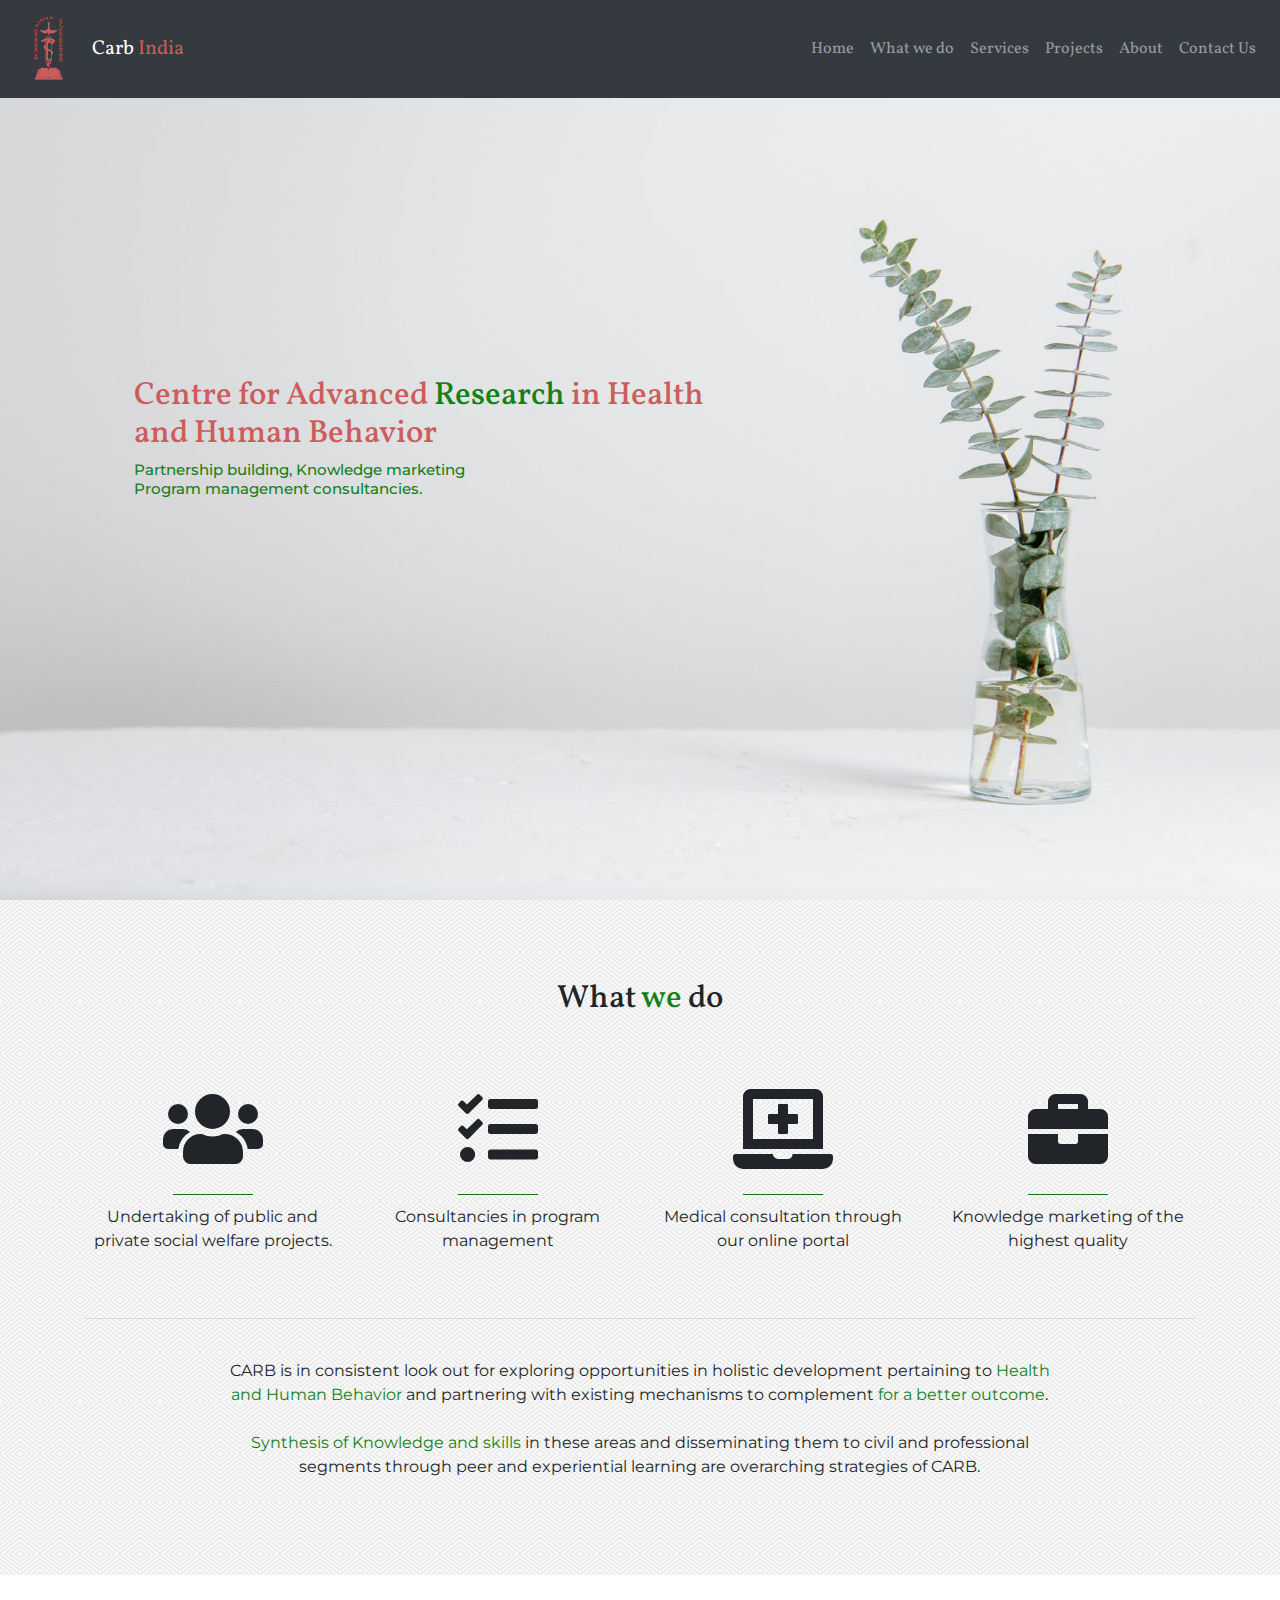
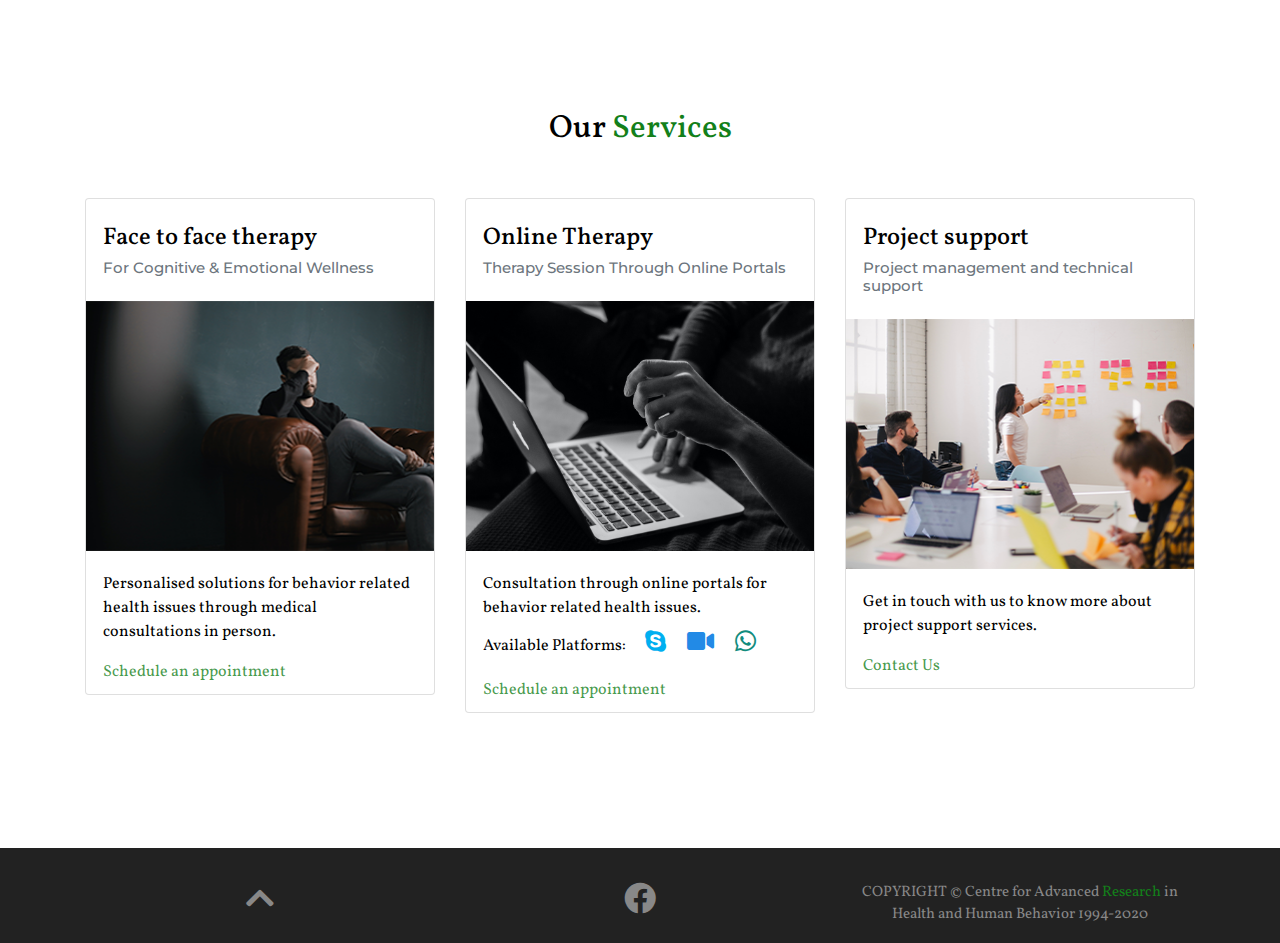
==== commit a20a2764: "as" ====
--- a/index.html
+++ b/index.html
@@ -7,9 +7,12 @@
     <link rel="stylesheet" type="text/css" href="css/all.css">
     <link rel="stylesheet" type="text/css" href="css/bootstrap.min.css">
     <link rel="stylesheet" type="text/css" href="css/style.css">
-    <link href="https://fonts.googleapis.com/css2?family=Pacifico&display=swap" rel="stylesheet">
+    <!-- Fonts -->
     <link href="https://fonts.googleapis.com/css2?family=Vollkorn&display=swap" rel="stylesheet">
+    <link href="https://fonts.googleapis.com/css2?family=Montserrat&display=swap" rel="stylesheet">
+    <!-- Responsive -->
     <meta name="viewport" content="width=device-width,initial-scale=1.0">
+    <!-- Fav icon -->
     <link rel="icon" type="image/png" href="img/logo/logo_65_inv.png">
    
     <title>Carb India</title>
@@ -102,13 +105,15 @@
                 </div>
                 <hr>
                 <br>
-
-                <p class="desc">CARB is in consistent look out for exploring opportunities in holistic development pertaining to <span class="bold-green">Health and Human Behavior</span> and partnering with existing mechanisms to complement <span class="bold-green">for a better outcome</span>. 
-                <br><span class="bold-green">Synthesis of Knowledge and skills</span> in these areas and disseminating them to civil and professional segments through peer and experiential learning are overarching strategies of CARB.</p> <br> 
-               
-                
-                
-            </div>
+                          
+                                
+            </div>
+            <div>
+                <div class="col-md-8 offset-md-2">
+                    <p class="desc">CARB is in consistent look out for exploring opportunities in holistic development pertaining to <span class="bold-green">Health and Human Behavior</span> and partnering with existing mechanisms to complement <span class="bold-green">for a better outcome</span>. 
+                    <br><br><span class="bold-green">Synthesis of Knowledge and skills</span> in these areas and disseminating them to civil and professional segments through peer and experiential learning are overarching strategies of CARB.</p> 
+                </div>
+            </div> 
         </div>  
     </section>
     <section id="section-cards">
@@ -141,10 +146,10 @@
                         </div>
                         <a href="pages/appointment.html"><img src="img/therapy2.jpg" alt="Card Image"></a>
                     <div class="card-block">
-                        <p class="card-text">Personalised solutions for behavior related health issues through medical consultations. <br><br>
-                            Available Platforms: <i class="fab fa-skype fa-2x"></i>  
-                            <i class="fa fa-camera fa-2x"></i> 
-                            <i class="fab fa-whatsapp fa-2x"></i>
+                        <p class="card-text">Consultation through online portals for behavior related health issues. <br>
+                            Available Platforms: <i class="fab fa-skype"></i>  
+                            <i class="fa fa-video"></i> 
+                            <i class="fab fa-whatsapp"></i>
                         </p>
                         
                         <a href="pages/appointment.html" class="card-link">Schedule an appointment</a>
@@ -159,11 +164,11 @@
                             <h6 class="card-subtitle text-muted">Project management and technical support</h6>
                         </div>
                         <a href="pages/project_support.html"><img src="img/tree3.png" alt="Card Image"></a>
-                    <div class="card-block">
+                        <div class="card-block">
                             <p class="card-text">Get in touch with us to know more about project support services.</p>
                             
                             <a href="#" class="card-link">Contact Us</a>
-                    </div>
+                        </div>
                     </div>
                 </div>
              </div>   
@@ -178,7 +183,7 @@
                     <a href="#cover"><i class="fas fa-chevron-up fa-2x"></i></i></a>
                 </div>
                 <div class="col-md-4 col-sm-6  social-link">
-                    <a href="https://www.facebook.com" target="_blank"><i class="fab fa-facebook fa-2x" ></i></a>
+                    <a href="https://www.facebook.com/carbind/" target="_blank"><i class="fab fa-facebook fa-2x" ></i></a>
                 </div>
                 <div class="col-md-4 col-sm-12">
                     <p>COPYRIGHT &COPY; Centre for Advanced <span class="bold-green">Research</span> in Health and Human Behavior 1994-2020 </p>
--- a/css/style.css
+++ b/css/style.css
@@ -30,7 +30,7 @@
 .title-buttons .heading{
     font-size: 95%;
     color: rgba(19,128,26,1);
-    font-family: Nunito-Regular;
+    font-family: 'Montserrat', sans-serif;
     text-align: left;
 }
 
@@ -165,7 +165,7 @@
     transition: .3s;
 }
 .square p{
-    font-family: Nunito-Regular;
+    font-family: 'Montserrat', sans-serif;
     font-size: 1rem;
 }
 .green-hr{
@@ -175,6 +175,9 @@
 }
 #whyus .fsrow{
     padding: 2% 0 3% 0;
+}
+.desc{
+    font-family: 'Montserrat', sans-serif;
 }
 
 
@@ -235,11 +238,16 @@
 .card-link,
 .card-text{
     padding-left: 5%;
+    padding-right: 5%;
 }
 h2{
     text-align: center;
 }
 
+.text-muted{
+    font-family: 'Montserrat', sans-serif;
+    font-size: 94%;
+}
 .card h4{
     padding-top: 7%;
 }
@@ -257,7 +265,6 @@
 
 .card a{
     color: rgba(19,128,26,0.8);
-    
     transition: 0.5s;
 
 
@@ -280,12 +287,26 @@
     transition: 0.5s;
 
 }
+
+
 .card-text i{
-    padding: 3px;
-    color: rgba(13, 92, 19, .9);
-}
+    font-size: 150%;
+    padding: 1vh;
+}
+.fa-skype{
+    color: rgb(0, 175, 240);
+    margin-left: 2%;
+}
+.fa-video{
+    color: rgba(34,138,230,1);
+}
+.fa-whatsapp{
+    color: rgb(18, 140, 126);
+}
+
+
 .card li{
-    font-family: 'Nunito-Regular';
+    font-family: 'Montserrat', sans-serif;
     font-size: 95%;
 }
 #section-cards .col-sm-4{
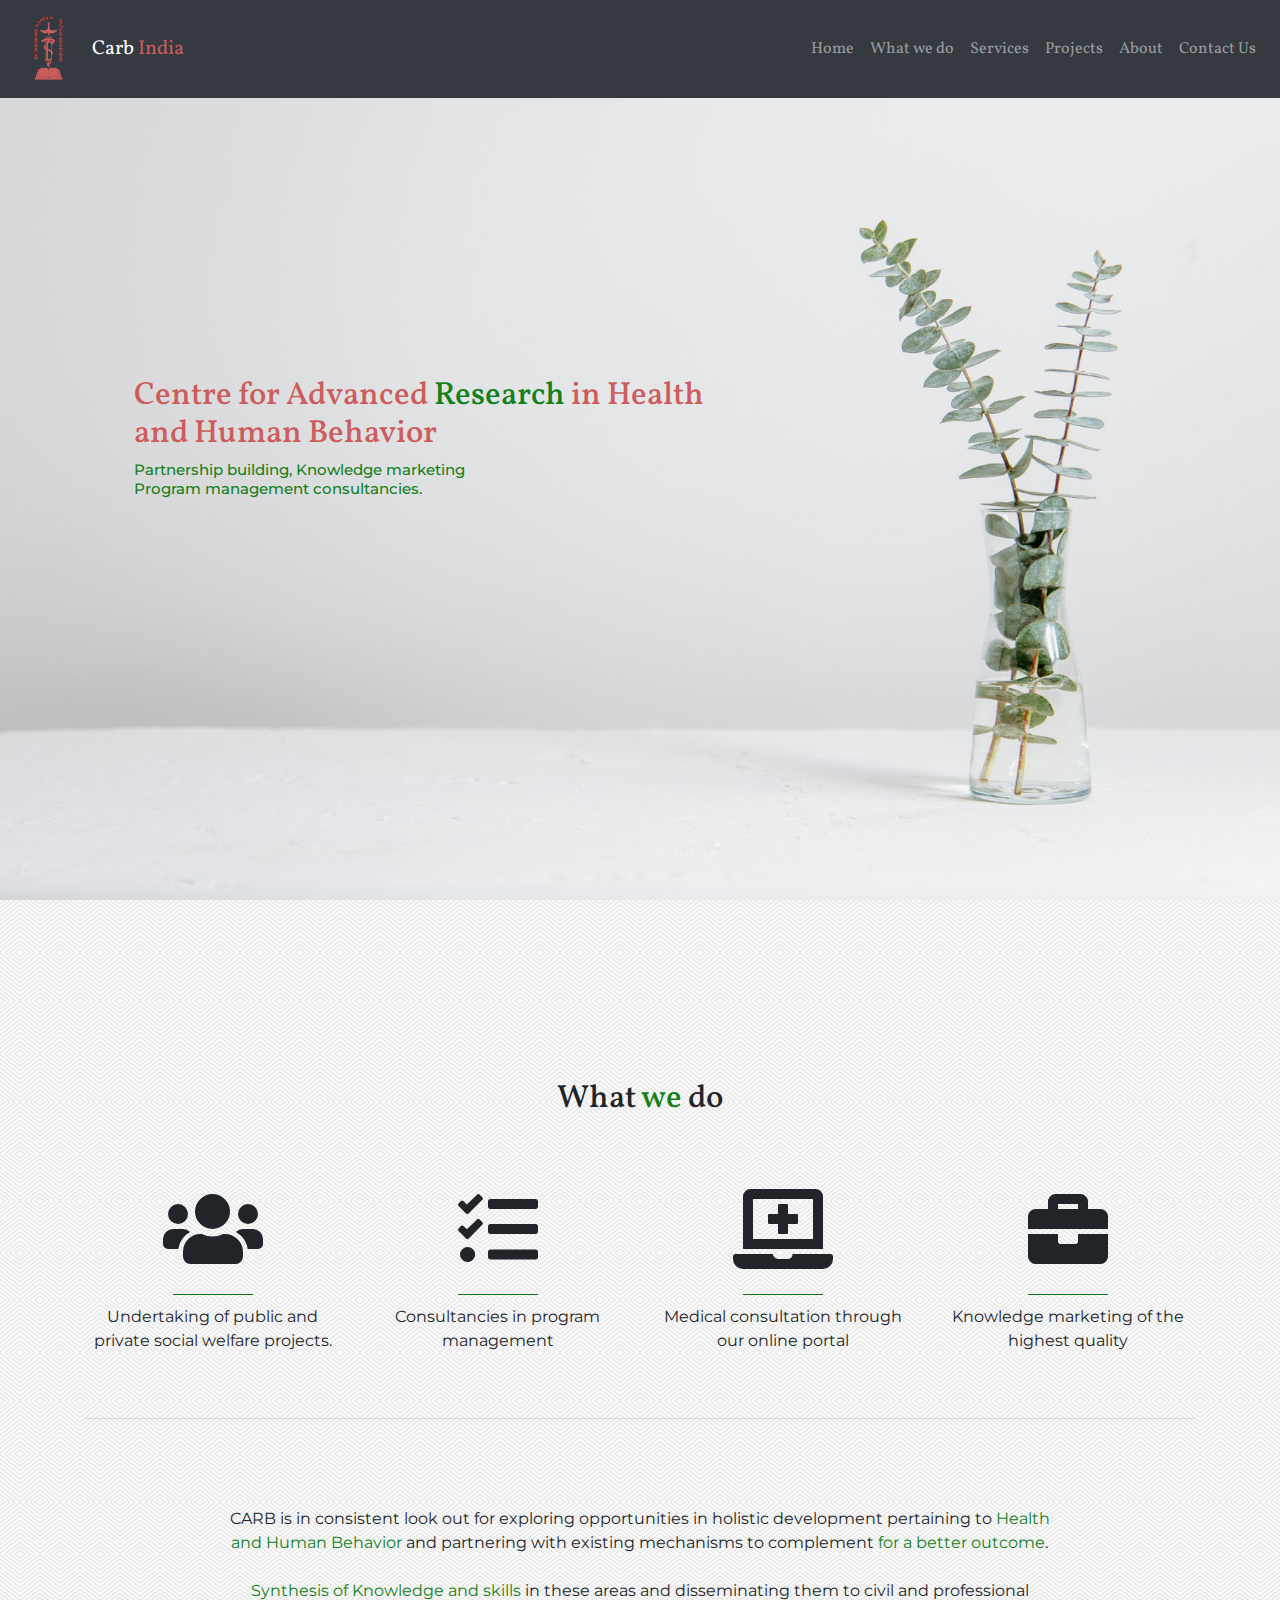
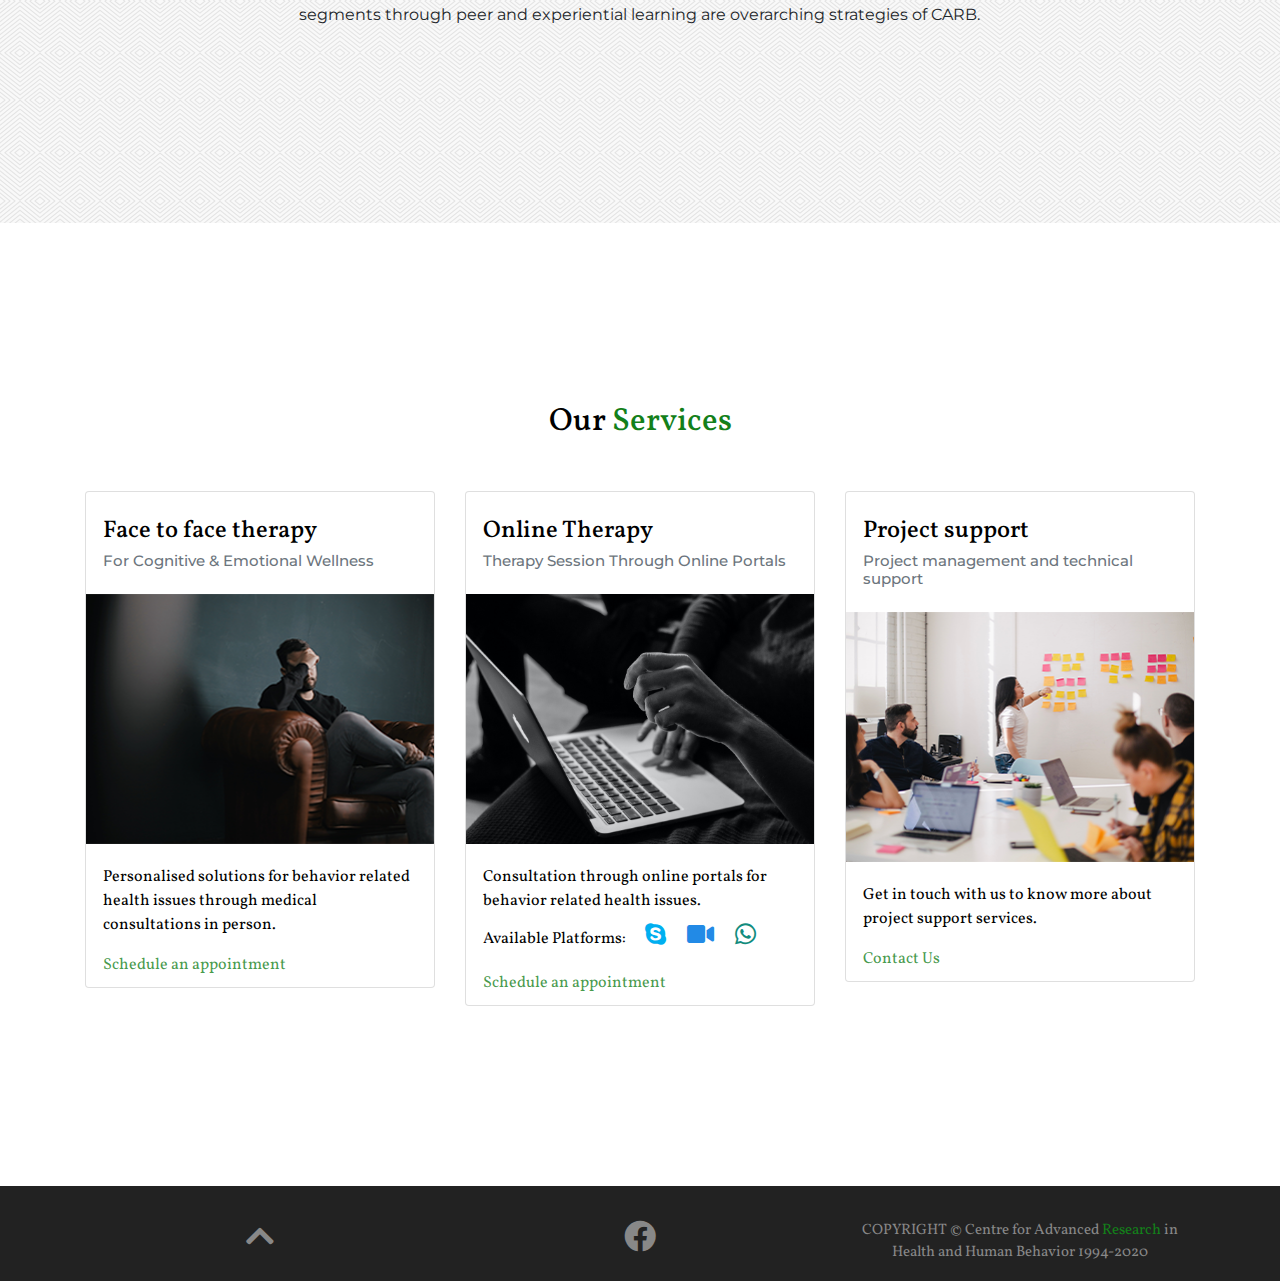
==== commit 562882fb: "fixed padding in index page" ====
--- a/index.html
+++ b/index.html
@@ -38,7 +38,7 @@
                             <a class="nav-link" href="#whyus">What we do</a>
                         </li>
                         <li class="nav-item">
-                            <a class="nav-link" href="pages/project_support.html">Services</a>
+                            <a class="nav-link" href="#section-cards">Services</a>
                         </li>
                         <li class="nav-item">
                             <a class="nav-link" href="pages/projects.html">Projects</a>
@@ -71,7 +71,7 @@
                 
             </div>
         </div>
-        
+       
 
     </section>
     <section id="whyus">
@@ -108,6 +108,7 @@
                           
                                 
             </div>
+            <br><br>
             <div>
                 <div class="col-md-8 offset-md-2">
                     <p class="desc">CARB is in consistent look out for exploring opportunities in holistic development pertaining to <span class="bold-green">Health and Human Behavior</span> and partnering with existing mechanisms to complement <span class="bold-green">for a better outcome</span>. 
@@ -116,6 +117,8 @@
             </div> 
         </div>  
     </section>
+
+    
     <section id="section-cards">
         <div class="container">
             <h2>Our <span class="bold-green">Services</span></h2>
--- a/css/style.css
+++ b/css/style.css
@@ -134,8 +134,16 @@
 /* Section Features */
 /* Section Features */
 
+
+#whyus .section-features{
+    padding: 20vh 0;
+}
+
 #whyus{
     text-align: center;
+}
+# #whyus h2{
+    padding: 10vh 0 0 0;
 }
 .heading,
 .under-heading{
@@ -147,6 +155,7 @@
     font-size: 100%;
 }
 .section-features{
+    
     padding: 5rem 0;
     background-image: url(../img/whirlpool/whirlpool.png);
     background-size: auto;
@@ -228,7 +237,7 @@
 /* Section Cards */
 
 #section-cards{
-    padding: 15vh 0;
+    padding: 20vh 0;
     color: black;
    
 }
